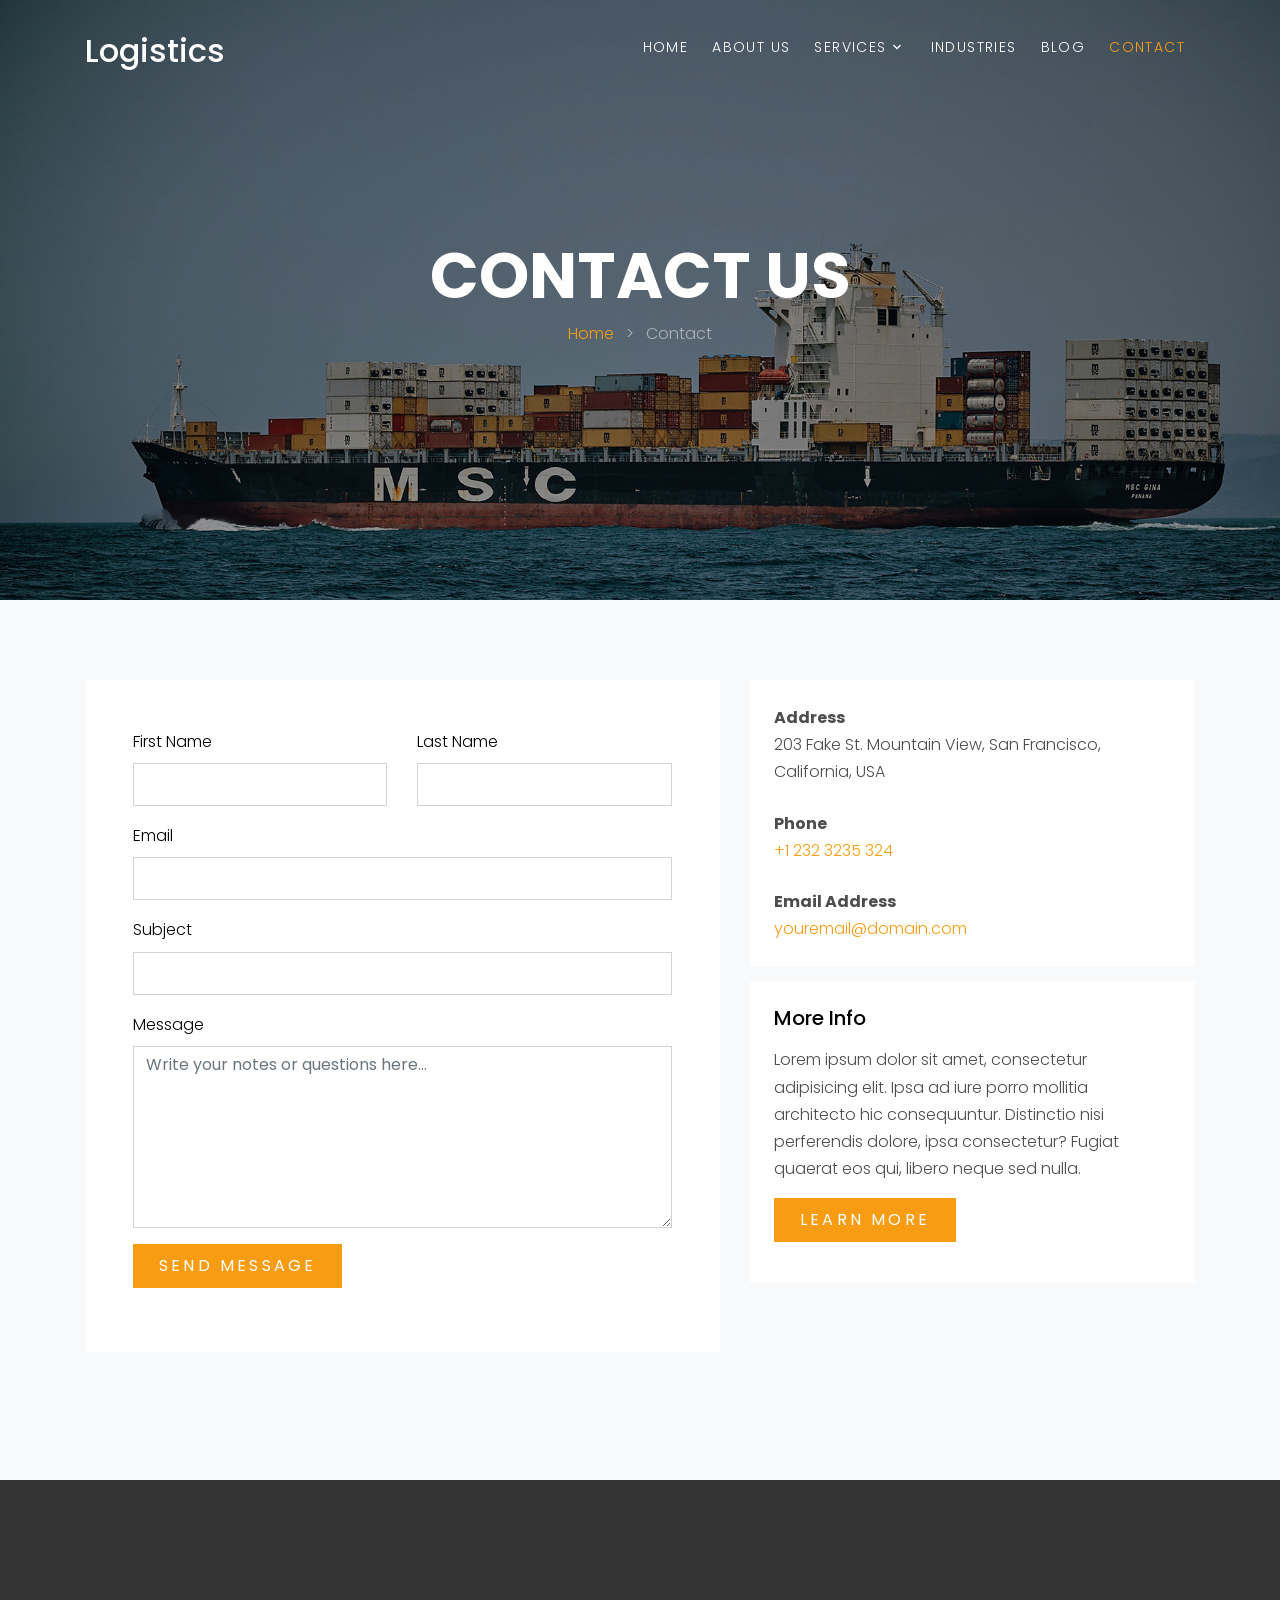
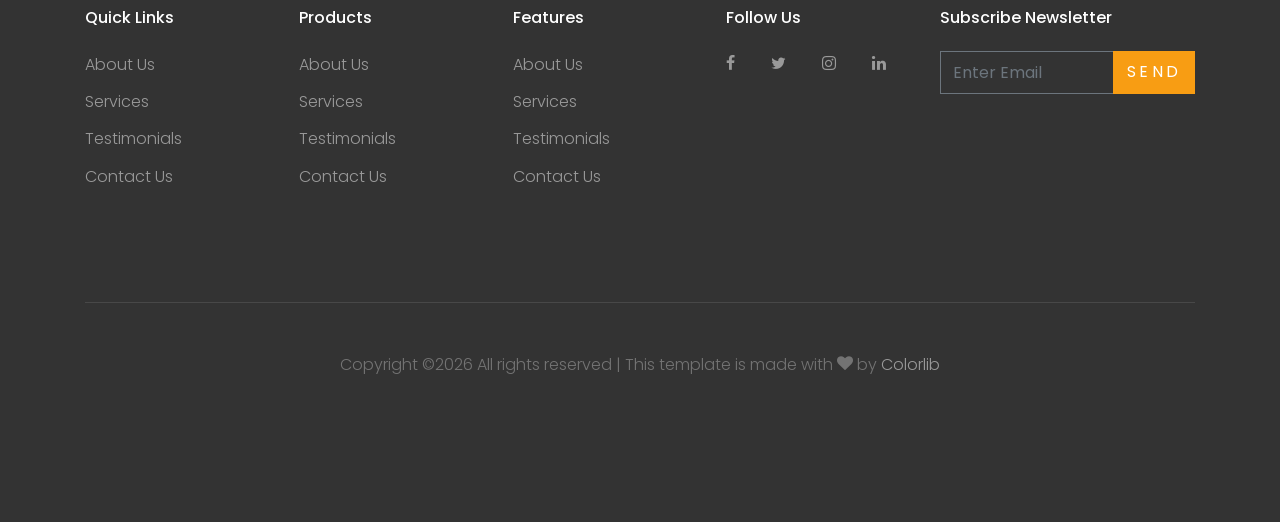
==== contact.html @ 4179e595 "base version" ====
<!DOCTYPE html>
<html lang="en">
  <head>
    <title>Logistics &mdash; Colorlib Website Template</title>
    <meta charset="utf-8">
    <meta name="viewport" content="width=device-width, initial-scale=1, shrink-to-fit=no">

    <link rel="stylesheet" href="https://fonts.googleapis.com/css?family=Poppins:200,300,400,700,900|Display+Playfair:200,300,400,700"> 
    <link rel="stylesheet" href="fonts/icomoon/style.css">

    <link rel="stylesheet" href="css/bootstrap.min.css">
    <link rel="stylesheet" href="css/magnific-popup.css">
    <link rel="stylesheet" href="css/jquery-ui.css">
    <link rel="stylesheet" href="css/owl.carousel.min.css">
    <link rel="stylesheet" href="css/owl.theme.default.min.css">

    <link rel="stylesheet" href="css/bootstrap-datepicker.css">

    <link rel="stylesheet" href="fonts/flaticon/font/flaticon.css">



    <link rel="stylesheet" href="css/aos.css">

    <link rel="stylesheet" href="css/style.css">
    
  </head>
  <body>
  
  <div class="site-wrap">

    <div class="site-mobile-menu">
      <div class="site-mobile-menu-header">
        <div class="site-mobile-menu-close mt-3">
          <span class="icon-close2 js-menu-toggle"></span>
        </div>
      </div>
      <div class="site-mobile-menu-body"></div>
    </div>
    
    <header class="site-navbar py-3" role="banner">

      <div class="container">
        <div class="row align-items-center">
          
          <div class="col-11 col-xl-2">
            <h1 class="mb-0"><a href="index.html" class="text-white h2 mb-0">Logistics</a></h1>
          </div>
          <div class="col-12 col-md-10 d-none d-xl-block">
            <nav class="site-navigation position-relative text-right" role="navigation">

              <ul class="site-menu js-clone-nav mx-auto d-none d-lg-block">
                <li><a href="index.html">Home</a></li>
                <li><a href="about.html">About Us</a></li>
                <li class="has-children">
                  <a href="services.html">Services</a>
                  <ul class="dropdown">
                    <li><a href="#">Air Freight</a></li>
                    <li><a href="#">Ocean Freight</a></li>
                    <li><a href="#">Ground Shipping</a></li>
                    <li><a href="#">Warehousing</a></li>
                    <li><a href="#">Storage</a></li>
                  </ul>
                </li>
                <li><a href="industries.html">Industries</a></li>
                <li><a href="blog.html">Blog</a></li>
                <li class="active"><a href="contact.html">Contact</a></li>
              </ul>
            </nav>
          </div>


          <div class="d-inline-block d-xl-none ml-md-0 mr-auto py-3" style="position: relative; top: 3px;"><a href="#" class="site-menu-toggle js-menu-toggle text-white"><span class="icon-menu h3"></span></a></div>

          </div>

        </div>
      </div>
      
    </header>

  

    <div class="site-blocks-cover inner-page-cover overlay" style="background-image: url(images/hero_bg_1.jpg);" data-aos="fade" data-stellar-background-ratio="0.5">
      <div class="container">
        <div class="row align-items-center justify-content-center text-center">

          <div class="col-md-8" data-aos="fade-up" data-aos-delay="400">
            <h1 class="text-white font-weight-light text-uppercase font-weight-bold">Contact Us</h1>
            <p class="breadcrumb-custom"><a href="index.html">Home</a> <span class="mx-2">&gt;</span> <span>Contact</span></p>
          </div>
        </div>
      </div>
    </div>  

    
    <div class="site-section bg-light">
      <div class="container">
        <div class="row">
          <div class="col-md-7 mb-5">

            

            <form action="#" class="p-5 bg-white">
             

              <div class="row form-group">
                <div class="col-md-6 mb-3 mb-md-0">
                  <label class="text-black" for="fname">First Name</label>
                  <input type="text" id="fname" class="form-control">
                </div>
                <div class="col-md-6">
                  <label class="text-black" for="lname">Last Name</label>
                  <input type="text" id="lname" class="form-control">
                </div>
              </div>

              <div class="row form-group">
                
                <div class="col-md-12">
                  <label class="text-black" for="email">Email</label> 
                  <input type="email" id="email" class="form-control">
                </div>
              </div>

              <div class="row form-group">
                
                <div class="col-md-12">
                  <label class="text-black" for="subject">Subject</label> 
                  <input type="subject" id="subject" class="form-control">
                </div>
              </div>

              <div class="row form-group">
                <div class="col-md-12">
                  <label class="text-black" for="message">Message</label> 
                  <textarea name="message" id="message" cols="30" rows="7" class="form-control" placeholder="Write your notes or questions here..."></textarea>
                </div>
              </div>

              <div class="row form-group">
                <div class="col-md-12">
                  <input type="submit" value="Send Message" class="btn btn-primary py-2 px-4 text-white">
                </div>
              </div>

  
            </form>
          </div>
          <div class="col-md-5">
            
            <div class="p-4 mb-3 bg-white">
              <p class="mb-0 font-weight-bold">Address</p>
              <p class="mb-4">203 Fake St. Mountain View, San Francisco, California, USA</p>

              <p class="mb-0 font-weight-bold">Phone</p>
              <p class="mb-4"><a href="#">+1 232 3235 324</a></p>

              <p class="mb-0 font-weight-bold">Email Address</p>
              <p class="mb-0"><a href="#">youremail@domain.com</a></p>

            </div>
            
            <div class="p-4 mb-3 bg-white">
              <h3 class="h5 text-black mb-3">More Info</h3>
              <p>Lorem ipsum dolor sit amet, consectetur adipisicing elit. Ipsa ad iure porro mollitia architecto hic consequuntur. Distinctio nisi perferendis dolore, ipsa consectetur? Fugiat quaerat eos qui, libero neque sed nulla.</p>
              <p><a href="#" class="btn btn-primary px-4 py-2 text-white">Learn More</a></p>
            </div>

          </div>
        </div>
      </div>
    </div>
    
    <footer class="site-footer">
      <div class="container">
        <div class="row">
          <div class="col-md-9">
            <div class="row">
              <div class="col-md-3">
                <h2 class="footer-heading mb-4">Quick Links</h2>
                <ul class="list-unstyled">
                  <li><a href="#">About Us</a></li>
                  <li><a href="#">Services</a></li>
                  <li><a href="#">Testimonials</a></li>
                  <li><a href="#">Contact Us</a></li>
                </ul>
              </div>
              <div class="col-md-3">
                <h2 class="footer-heading mb-4">Products</h2>
                <ul class="list-unstyled">
                  <li><a href="#">About Us</a></li>
                  <li><a href="#">Services</a></li>
                  <li><a href="#">Testimonials</a></li>
                  <li><a href="#">Contact Us</a></li>
                </ul>
              </div>
              <div class="col-md-3">
                <h2 class="footer-heading mb-4">Features</h2>
                <ul class="list-unstyled">
                  <li><a href="#">About Us</a></li>
                  <li><a href="#">Services</a></li>
                  <li><a href="#">Testimonials</a></li>
                  <li><a href="#">Contact Us</a></li>
                </ul>
              </div>
              <div class="col-md-3">
                <h2 class="footer-heading mb-4">Follow Us</h2>
                <a href="#" class="pl-0 pr-3"><span class="icon-facebook"></span></a>
                <a href="#" class="pl-3 pr-3"><span class="icon-twitter"></span></a>
                <a href="#" class="pl-3 pr-3"><span class="icon-instagram"></span></a>
                <a href="#" class="pl-3 pr-3"><span class="icon-linkedin"></span></a>
              </div>
            </div>
          </div>
          <div class="col-md-3">
            <h2 class="footer-heading mb-4">Subscribe Newsletter</h2>
            <form action="#" method="post">
              <div class="input-group mb-3">
                <input type="text" class="form-control border-secondary text-white bg-transparent" placeholder="Enter Email" aria-label="Enter Email" aria-describedby="button-addon2">
                <div class="input-group-append">
                  <button class="btn btn-primary text-white" type="button" id="button-addon2">Send</button>
                </div>
              </div>
            </form>
          </div>
        </div>
        <div class="row pt-5 mt-5 text-center">
          <div class="col-md-12">
            <div class="border-top pt-5">
            <p>
            <!-- Link back to Colorlib can't be removed. Template is licensed under CC BY 3.0. -->
            Copyright &copy;<script>document.write(new Date().getFullYear());</script> All rights reserved | This template is made with <i class="icon-heart" aria-hidden="true"></i> by <a href="https://colorlib.com" target="_blank" >Colorlib</a>
            <!-- Link back to Colorlib can't be removed. Template is licensed under CC BY 3.0. -->
            </p>
            </div>
          </div>
          
        </div>
      </div>
    </footer>
  </div>

  <script src="js/jquery-3.3.1.min.js"></script>
  <script src="js/jquery-migrate-3.0.1.min.js"></script>
  <script src="js/jquery-ui.js"></script>
  <script src="js/popper.min.js"></script>
  <script src="js/bootstrap.min.js"></script>
  <script src="js/owl.carousel.min.js"></script>
  <script src="js/jquery.stellar.min.js"></script>
  <script src="js/jquery.countdown.min.js"></script>
  <script src="js/jquery.magnific-popup.min.js"></script>
  <script src="js/bootstrap-datepicker.min.js"></script>
  <script src="js/aos.js"></script>

  <script src="js/main.js"></script>
    
  </body>
</html>
---- fonts/icomoon/style.css ----
@font-face {
  font-family: 'icomoon';
  src:  url('fonts/icomoon.eot?10si43');
  src:  url('fonts/icomoon.eot?10si43#iefix') format('embedded-opentype'),
    url('fonts/icomoon.ttf?10si43') format('truetype'),
    url('fonts/icomoon.woff?10si43') format('woff'),
    url('fonts/icomoon.svg?10si43#icomoon') format('svg');
  font-weight: normal;
  font-style: normal;
}

[class^="icon-"], [class*=" icon-"] {
  /* use !important to prevent issues with browser extensions that change fonts */
  font-family: 'icomoon' !important;
  speak: none;
  font-style: normal;
  font-weight: normal;
  font-variant: normal;
  text-transform: none;
  line-height: 1;

  /* Better Font Rendering =========== */
  -webkit-font-smoothing: antialiased;
  -moz-osx-font-smoothing: grayscale;
}

.icon-asterisk:before {
  content: "\f069";
}
.icon-plus:before {
  content: "\f067";
}
.icon-question:before {
  content: "\f128";
}
.icon-minus:before {
  content: "\f068";
}
.icon-glass:before {
  content: "\f000";
}
.icon-music:before {
  content: "\f001";
}
.icon-search:before {
  content: "\f002";
}
.icon-envelope-o:before {
  content: "\f003";
}
.icon-heart:before {
  content: "\f004";
}
.icon-star:before {
  content: "\f005";
}
.icon-star-o:before {
  content: "\f006";
}
.icon-user:before {
  content: "\f007";
}
.icon-film:before {
  content: "\f008";
}
.icon-th-large:before {
  content: "\f009";
}
.icon-th:before {
  content: "\f00a";
}
.icon-th-list:before {
  content: "\f00b";
}
.icon-check:before {
  content: "\f00c";
}
.icon-close:before {
  content: "\f00d";
}
.icon-remove:before {
  content: "\f00d";
}
.icon-times:before {
  content: "\f00d";
}
.icon-search-plus:before {
  content: "\f00e";
}
.icon-search-minus:before {
  content: "\f010";
}
.icon-power-off:before {
  content: "\f011";
}
.icon-signal:before {
  content: "\f012";
}
.icon-cog:before {
  content: "\f013";
}
.icon-gear:before {
  content: "\f013";
}
.icon-trash-o:before {
  content: "\f014";
}
.icon-home:before {
  content: "\f015";
}
.icon-file-o:before {
  content: "\f016";
}
.icon-clock-o:before {
  content: "\f017";
}
.icon-road:before {
  content: "\f018";
}
.icon-download:before {
  content: "\f019";
}
.icon-arrow-circle-o-down:before {
  content: "\f01a";
}
.icon-arrow-circle-o-up:before {
  content: "\f01b";
}
.icon-inbox:before {
  content: "\f01c";
}
.icon-play-circle-o:before {
  content: "\f01d";
}
.icon-repeat:before {
  content: "\f01e";
}
.icon-rotate-right:before {
  content: "\f01e";
}
.icon-refresh:before {
  content: "\f021";
}
.icon-list-alt:before {
  content: "\f022";
}
.icon-lock:before {
  content: "\f023";
}
.icon-flag:before {
  content: "\f024";
}
.icon-headphones:before {
  content: "\f025";
}
.icon-volume-off:before {
  content: "\f026";
}
.icon-volume-down:before {
  content: "\f027";
}
.icon-volume-up:before {
  content: "\f028";
}
.icon-qrcode:before {
  content: "\f029";
}
.icon-barcode:before {
  content: "\f02a";
}
.icon-tag:before {
  content: "\f02b";
}
.icon-tags:before {
  content: "\f02c";
}
.icon-book:before {
  content: "\f02d";
}
.icon-bookmark:before {
  content: "\f02e";
}
.icon-print:before {
  content: "\f02f";
}
.icon-camera:before {
  content: "\f030";
}
.icon-font:before {
  content: "\f031";
}
.icon-bold:before {
  content: "\f032";
}
.icon-italic:before {
  content: "\f033";
}
.icon-text-height:before {
  content: "\f034";
}
.icon-text-width:before {
  content: "\f035";
}
.icon-align-left:before {
  content: "\f036";
}
.icon-align-center:before {
  content: "\f037";
}
.icon-align-right:before {
  content: "\f038";
}
.icon-align-justify:before {
  content: "\f039";
}
.icon-list:before {
  content: "\f03a";
}
.icon-dedent:before {
  content: "\f03b";
}
.icon-outdent:before {
  content: "\f03b";
}
.icon-indent:before {
  content: "\f03c";
}
.icon-video-camera:before {
  content: "\f03d";
}
.icon-image:before {
  content: "\f03e";
}
.icon-photo:before {
  content: "\f03e";
}
.icon-picture-o:before {
  content: "\f03e";
}
.icon-pencil:before {
  content: "\f040";
}
.icon-map-marker:before {
  content: "\f041";
}
.icon-adjust:before {
  content: "\f042";
}
.icon-tint:before {
  content: "\f043";
}
.icon-edit:before {
  content: "\f044";
}
.icon-pencil-square-o:before {
  content: "\f044";
}
.icon-share-square-o:before {
  content: "\f045";
}
.icon-check-square-o:before {
  content: "\f046";
}
.icon-arrows:before {
  content: "\f047";
}
.icon-step-backward:before {
  content: "\f048";
}
.icon-fast-backward:before {
  content: "\f049";
}
.icon-backward:before {
  content: "\f04a";
}
.icon-play:before {
  content: "\f04b";
}
.icon-pause:before {
  content: "\f04c";
}
.icon-stop:before {
  content: "\f04d";
}
.icon-forward:before {
  content: "\f04e";
}
.icon-fast-forward:before {
  content: "\f050";
}
.icon-step-forward:before {
  content: "\f051";
}
.icon-eject:before {
  content: "\f052";
}
.icon-chevron-left:before {
  content: "\f053";
}
.icon-chevron-right:before {
  content: "\f054";
}
.icon-plus-circle:before {
  content: "\f055";
}
.icon-minus-circle:before {
  content: "\f056";
}
.icon-times-circle:before {
  content: "\f057";
}
.icon-check-circle:before {
  content: "\f058";
}
.icon-question-circle:before {
  content: "\f059";
}
.icon-info-circle:before {
  content: "\f05a";
}
.icon-crosshairs:before {
  content: "\f05b";
}
.icon-times-circle-o:before {
  content: "\f05c";
}
.icon-check-circle-o:before {
  content: "\f05d";
}
.icon-ban:before {
  content: "\f05e";
}
.icon-arrow-left:before {
  content: "\f060";
}
.icon-arrow-right:before {
  content: "\f061";
}
.icon-arrow-up:before {
  content: "\f062";
}
.icon-arrow-down:before {
  content: "\f063";
}
.icon-mail-forward:before {
  content: "\f064";
}
.icon-share:before {
  content: "\f064";
}
.icon-expand:before {
  content: "\f065";
}
.icon-compress:before {
  content: "\f066";
}
.icon-exclamation-circle:before {
  content: "\f06a";
}
.icon-gift:before {
  content: "\f06b";
}
.icon-leaf:before {
  content: "\f06c";
}
.icon-fire:before {
  content: "\f06d";
}
.icon-eye:before {
  content: "\f06e";
}
.icon-eye-slash:before {
  content: "\f070";
}
.icon-exclamation-triangle:before {
  content: "\f071";
}
.icon-warning:before {
  content: "\f071";
}
.icon-plane:before {
  content: "\f072";
}
.icon-calendar:before {
  content: "\f073";
}
.icon-random:before {
  content: "\f074";
}
.icon-comment:before {
  content: "\f075";
}
.icon-magnet:before {
  content: "\f076";
}
.icon-chevron-up:before {
  content: "\f077";
}
.icon-chevron-down:before {
  content: "\f078";
}
.icon-retweet:before {
  content: "\f079";
}
.icon-shopping-cart:before {
  content: "\f07a";
}
.icon-folder:before {
  content: "\f07b";
}
.icon-folder-open:before {
  content: "\f07c";
}
.icon-arrows-v:before {
  content: "\f07d";
}
.icon-arrows-h:before {
  content: "\f07e";
}
.icon-bar-chart:before {
  content: "\f080";
}
.icon-bar-chart-o:before {
  content: "\f080";
}
.icon-twitter-square:before {
  content: "\f081";
}
.icon-facebook-square:before {
  content: "\f082";
}
.icon-camera-retro:before {
  content: "\f083";
}
.icon-key:before {
  content: "\f084";
}
.icon-cogs:before {
  content: "\f085";
}
.icon-gears:before {
  content: "\f085";
}
.icon-comments:before {
  content: "\f086";
}
.icon-thumbs-o-up:before {
  content: "\f087";
}
.icon-thumbs-o-down:before {
  content: "\f088";
}
.icon-star-half:before {
  content: "\f089";
}
.icon-heart-o:before {
  content: "\f08a";
}
.icon-sign-out:before {
  content: "\f08b";
}
.icon-linkedin-square:before {
  content: "\f08c";
}
.icon-thumb-tack:before {
  content: "\f08d";
}
.icon-external-link:before {
  content: "\f08e";
}
.icon-sign-in:before {
  content: "\f090";
}
.icon-trophy:before {
  content: "\f091";
}
.icon-github-square:before {
  content: "\f092";
}
.icon-upload:before {
  content: "\f093";
}
.icon-lemon-o:before {
  content: "\f094";
}
.icon-phone:before {
  content: "\f095";
}
.icon-square-o:before {
  content: "\f096";
}
.icon-bookmark-o:before {
  content: "\f097";
}
.icon-phone-square:before {
  content: "\f098";
}
.icon-twitter:before {
  content: "\f099";
}
.icon-facebook:before {
  content: "\f09a";
}
.icon-facebook-f:before {
  content: "\f09a";
}
.icon-github:before {
  content: "\f09b";
}
.icon-unlock:before {
  content: "\f09c";
}
.icon-credit-card:before {
  content: "\f09d";
}
.icon-feed:before {
  content: "\f09e";
}
.icon-rss:before {
  content: "\f09e";
}
.icon-hdd-o:before {
  content: "\f0a0";
}
.icon-bullhorn:before {
  content: "\f0a1";
}
.icon-bell-o:before {
  content: "\f0a2";
}
.icon-certificate:before {
  content: "\f0a3";
}
.icon-hand-o-right:before {
  content: "\f0a4";
}
.icon-hand-o-left:before {
  content: "\f0a5";
}
.icon-hand-o-up:before {
  content: "\f0a6";
}
.icon-hand-o-down:before {
  content: "\f0a7";
}
.icon-arrow-circle-left:before {
  content: "\f0a8";
}
.icon-arrow-circle-right:before {
  content: "\f0a9";
}
.icon-arrow-circle-up:before {
  content: "\f0aa";
}
.icon-arrow-circle-down:before {
  content: "\f0ab";
}
.icon-globe:before {
  content: "\f0ac";
}
.icon-wrench:before {
  content: "\f0ad";
}
.icon-tasks:before {
  content: "\f0ae";
}
.icon-filter:before {
  content: "\f0b0";
}
.icon-briefcase:before {
  content: "\f0b1";
}
.icon-arrows-alt:before {
  content: "\f0b2";
}
.icon-group:before {
  content: "\f0c0";
}
.icon-users:before {
  content: "\f0c0";
}
.icon-chain:before {
  content: "\f0c1";
}
.icon-link:before {
  content: "\f0c1";
}
.icon-cloud:before {
  content: "\f0c2";
}
.icon-flask:before {
  content: "\f0c3";
}
.icon-cut:before {
  content: "\f0c4";
}
.icon-scissors:before {
  content: "\f0c4";
}
.icon-copy:before {
  content: "\f0c5";
}
.icon-files-o:before {
  content: "\f0c5";
}
.icon-paperclip:before {
  content: "\f0c6";
}
.icon-floppy-o:before {
  content: "\f0c7";
}
.icon-save:before {
  content: "\f0c7";
}
.icon-square:before {
  content: "\f0c8";
}
.icon-bars:before {
  content: "\f0c9";
}
.icon-navicon:before {
  content: "\f0c9";
}
.icon-reorder:before {
  content: "\f0c9";
}
.icon-list-ul:before {
  content: "\f0ca";
}
.icon-list-ol:before {
  content: "\f0cb";
}
.icon-strikethrough:before {
  content: "\f0cc";
}
.icon-underline:before {
  content: "\f0cd";
}
.icon-table:before {
  content: "\f0ce";
}
.icon-magic:before {
  content: "\f0d0";
}
.icon-truck:before {
  content: "\f0d1";
}
.icon-pinterest:before {
  content: "\f0d2";
}
.icon-pinterest-square:before {
  content: "\f0d3";
}
.icon-google-plus-square:before {
  content: "\f0d4";
}
.icon-google-plus:before {
  content: "\f0d5";
}
.icon-money:before {
  content: "\f0d6";
}
.icon-caret-down:before {
  content: "\f0d7";
}
.icon-caret-up:before {
  content: "\f0d8";
}
.icon-caret-left:before {
  content: "\f0d9";
}
.icon-caret-right:before {
  content: "\f0da";
}
.icon-columns:before {
  content: "\f0db";
}
.icon-sort:before {
  content: "\f0dc";
}
.icon-unsorted:before {
  content: "\f0dc";
}
.icon-sort-desc:before {
  content: "\f0dd";
}
.icon-sort-down:before {
  content: "\f0dd";
}
.icon-sort-asc:before {
  content: "\f0de";
}
.icon-sort-up:before {
  content: "\f0de";
}
.icon-envelope:before {
  content: "\f0e0";
}
.icon-linkedin:before {
  content: "\f0e1";
}
.icon-rotate-left:before {
  content: "\f0e2";
}
.icon-undo:before {
  content: "\f0e2";
}
.icon-gavel:before {
  content: "\f0e3";
}
.icon-legal:before {
  content: "\f0e3";
}
.icon-dashboard:before {
  content: "\f0e4";
}
.icon-tachometer:before {
  content: "\f0e4";
}
.icon-comment-o:before {
  content: "\f0e5";
}
.icon-comments-o:before {
  content: "\f0e6";
}
.icon-bolt:before {
  content: "\f0e7";
}
.icon-flash:before {
  content: "\f0e7";
}
.icon-sitemap:before {
  content: "\f0e8";
}
.icon-umbrella:before {
  content: "\f0e9";
}
.icon-clipboard:before {
  content: "\f0ea";
}
.icon-paste:before {
  content: "\f0ea";
}
.icon-lightbulb-o:before {
  content: "\f0eb";
}
.icon-exchange:before {
  content: "\f0ec";
}
.icon-cloud-download:before {
  content: "\f0ed";
}
.icon-cloud-upload:before {
  content: "\f0ee";
}
.icon-user-md:before {
  content: "\f0f0";
}
.icon-stethoscope:before {
  content: "\f0f1";
}
.icon-suitcase:before {
  content: "\f0f2";
}
.icon-bell:before {
  content: "\f0f3";
}
.icon-coffee:before {
  content: "\f0f4";
}
.icon-cutlery:before {
  content: "\f0f5";
}
.icon-file-text-o:before {
  content: "\f0f6";
}
.icon-building-o:before {
  content: "\f0f7";
}
.icon-hospital-o:before {
  content: "\f0f8";
}
.icon-ambulance:before {
  content: "\f0f9";
}
.icon-medkit:before {
  content: "\f0fa";
}
.icon-fighter-jet:before {
  content: "\f0fb";
}
.icon-beer:before {
  content: "\f0fc";
}
.icon-h-square:before {
  content: "\f0fd";
}
.icon-plus-square:before {
  content: "\f0fe";
}
.icon-angle-double-left:before {
  content: "\f100";
}
.icon-angle-double-right:before {
  content: "\f101";
}
.icon-angle-double-up:before {
  content: "\f102";
}
.icon-angle-double-down:before {
  content: "\f103";
}
.icon-angle-left:before {
  content: "\f104";
}
.icon-angle-right:before {
  content: "\f105";
}
.icon-angle-up:before {
  content: "\f106";
}
.icon-angle-down:before {
  content: "\f107";
}
.icon-desktop:before {
  content: "\f108";
}
.icon-laptop:before {
  content: "\f109";
}
.icon-tablet:before {
  content: "\f10a";
}
.icon-mobile:before {
  content: "\f10b";
}
.icon-mobile-phone:before {
  content: "\f10b";
}
.icon-circle-o:before {
  content: "\f10c";
}
.icon-quote-left:before {
  content: "\f10d";
}
.icon-quote-right:before {
  content: "\f10e";
}
.icon-spinner:before {
  content: "\f110";
}
.icon-circle:before {
  content: "\f111";
}
.icon-mail-reply:before {
  content: "\f112";
}
.icon-reply:before {
  content: "\f112";
}
.icon-github-alt:before {
  content: "\f113";
}
.icon-folder-o:before {
  content: "\f114";
}
.icon-folder-open-o:before {
  content: "\f115";
}
.icon-smile-o:before {
  content: "\f118";
}
.icon-frown-o:before {
  content: "\f119";
}
.icon-meh-o:before {
  content: "\f11a";
}
.icon-gamepad:before {
  content: "\f11b";
}
.icon-keyboard-o:before {
  content: "\f11c";
}
.icon-flag-o:before {
  content: "\f11d";
}
.icon-flag-checkered:before {
  content: "\f11e";
}
.icon-terminal:before {
  content: "\f120";
}
.icon-code:before {
  content: "\f121";
}
.icon-mail-reply-all:before {
  content: "\f122";
}
.icon-reply-all:before {
  content: "\f122";
}
.icon-star-half-empty:before {
  content: "\f123";
}
.icon-star-half-full:before {
  content: "\f123";
}
.icon-star-half-o:before {
  content: "\f123";
}
.icon-location-arrow:before {
  content: "\f124";
}
.icon-crop:before {
  content: "\f125";
}
.icon-code-fork:before {
  content: "\f126";
}
.icon-chain-broken:before {
  content: "\f127";
}
.icon-unlink:before {
  content: "\f127";
}
.icon-info:before {
  content: "\f129";
}
.icon-exclamation:before {
  content: "\f12a";
}
.icon-superscript:before {
  content: "\f12b";
}
.icon-subscript:before {
  content: "\f12c";
}
.icon-eraser:before {
  content: "\f12d";
}
.icon-puzzle-piece:before {
  content: "\f12e";
}
.icon-microphone:before {
  content: "\f130";
}
.icon-microphone-slash:before {
  content: "\f131";
}
.icon-shield:before {
  content: "\f132";
}
.icon-calendar-o:before {
  content: "\f133";
}
.icon-fire-extinguisher:before {
  content: "\f134";
}
.icon-rocket:before {
  content: "\f135";
}
.icon-maxcdn:before {
  content: "\f136";
}
.icon-chevron-circle-left:before {
  content: "\f137";
}
.icon-chevron-circle-right:before {
  content: "\f138";
}
.icon-chevron-circle-up:before {
  content: "\f139";
}
.icon-chevron-circle-down:before {
  content: "\f13a";
}
.icon-html5:before {
  content: "\f13b";
}
.icon-css3:before {
  content: "\f13c";
}
.icon-anchor:before {
  content: "\f13d";
}
.icon-unlock-alt:before {
  content: "\f13e";
}
.icon-bullseye:before {
  content: "\f140";
}
.icon-ellipsis-h:before {
  content: "\f141";
}
.icon-ellipsis-v:before {
  content: "\f142";
}
.icon-rss-square:before {
  content: "\f143";
}
.icon-play-circle:before {
  content: "\f144";
}
.icon-ticket:before {
  content: "\f145";
}
.icon-minus-square:before {
  content: "\f146";
}
.icon-minus-square-o:before {
  content: "\f147";
}
.icon-level-up:before {
  content: "\f148";
}
.icon-level-down:before {
  content: "\f149";
}
.icon-check-square:before {
  content: "\f14a";
}
.icon-pencil-square:before {
  content: "\f14b";
}
.icon-external-link-square:before {
  content: "\f14c";
}
.icon-share-square:before {
  content: "\f14d";
}
.icon-compass:before {
  content: "\f14e";
}
.icon-caret-square-o-down:before {
  content: "\f150";
}
.icon-toggle-down:before {
  content: "\f150";
}
.icon-caret-square-o-up:before {
  content: "\f151";
}
.icon-toggle-up:before {
  content: "\f151";
}
.icon-caret-square-o-right:before {
  content: "\f152";
}
.icon-toggle-right:before {
  content: "\f152";
}
.icon-eur:before {
  content: "\f153";
}
.icon-euro:before {
  content: "\f153";
}
.icon-gbp:before {
  content: "\f154";
}
.icon-dollar:before {
  content: "\f155";
}
.icon-usd:before {
  content: "\f155";
}
.icon-inr:before {
  content: "\f156";
}
.icon-rupee:before {
  content: "\f156";
}
.icon-cny:before {
  content: "\f157";
}
.icon-jpy:before {
  content: "\f157";
}
.icon-rmb:before {
  content: "\f157";
}
.icon-yen:before {
  content: "\f157";
}
.icon-rouble:before {
  content: "\f158";
}
.icon-rub:before {
  content: "\f158";
}
.icon-ruble:before {
  content: "\f158";
}
.icon-krw:before {
  content: "\f159";
}
.icon-won:before {
  content: "\f159";
}
.icon-bitcoin:before {
  content: "\f15a";
}
.icon-btc:before {
  content: "\f15a";
}
.icon-file:before {
  content: "\f15b";
}
.icon-file-text:before {
  content: "\f15c";
}
.icon-sort-alpha-asc:before {
  content: "\f15d";
}
.icon-sort-alpha-desc:before {
  content: "\f15e";
}
.icon-sort-amount-asc:before {
  content: "\f160";
}
.icon-sort-amount-desc:before {
  content: "\f161";
}
.icon-sort-numeric-asc:before {
  content: "\f162";
}
.icon-sort-numeric-desc:before {
  content: "\f163";
}
.icon-thumbs-up:before {
  content: "\f164";
}
.icon-thumbs-down:before {
  content: "\f165";
}
.icon-youtube-square:before {
  content: "\f166";
}
.icon-youtube:before {
  content: "\f167";
}
.icon-xing:before {
  content: "\f168";
}
.icon-xing-square:before {
  content: "\f169";
}
.icon-youtube-play:before {
  content: "\f16a";
}
.icon-dropbox:before {
  content: "\f16b";
}
.icon-stack-overflow:before {
  content: "\f16c";
}
.icon-instagram:before {
  content: "\f16d";
}
.icon-flickr:before {
  content: "\f16e";
}
.icon-adn:before {
  content: "\f170";
}
.icon-bitbucket:before {
  content: "\f171";
}
.icon-bitbucket-square:before {
  content: "\f172";
}
.icon-tumblr:before {
  content: "\f173";
}
.icon-tumblr-square:before {
  content: "\f174";
}
.icon-long-arrow-down:before {
  content: "\f175";
}
.icon-long-arrow-up:before {
  content: "\f176";
}
.icon-long-arrow-left:before {
  content: "\f177";
}
.icon-long-arrow-right:before {
  content: "\f178";
}
.icon-apple:before {
  content: "\f179";
}
.icon-windows:before {
  content: "\f17a";
}
.icon-android:before {
  content: "\f17b";
}
.icon-linux:before {
  content: "\f17c";
}
.icon-dribbble:before {
  content: "\f17d";
}
.icon-skype:before {
  content: "\f17e";
}
.icon-foursquare:before {
  content: "\f180";
}
.icon-trello:before {
  content: "\f181";
}
.icon-female:before {
  content: "\f182";
}
.icon-male:before {
  content: "\f183";
}
.icon-gittip:before {
  content: "\f184";
}
.icon-gratipay:before {
  content: "\f184";
}
.icon-sun-o:before {
  content: "\f185";
}
.icon-moon-o:before {
  content: "\f186";
}
.icon-archive:before {
  content: "\f187";
}
.icon-bug:before {
  content: "\f188";
}
.icon-vk:before {
  content: "\f189";
}
.icon-weibo:before {
  content: "\f18a";
}
.icon-renren:before {
  content: "\f18b";
}
.icon-pagelines:before {
  content: "\f18c";
}
.icon-stack-exchange:before {
  content: "\f18d";
}
.icon-arrow-circle-o-right:before {
  content: "\f18e";
}
.icon-arrow-circle-o-left:before {
  content: "\f190";
}
.icon-caret-square-o-left:before {
  content: "\f191";
}
.icon-toggle-left:before {
  content: "\f191";
}
.icon-dot-circle-o:before {
  content: "\f192";
}
.icon-wheelchair:before {
  content: "\f193";
}
.icon-vimeo-square:before {
  content: "\f194";
}
.icon-try:before {
  content: "\f195";
}
.icon-turkish-lira:before {
  content: "\f195";
}
.icon-plus-square-o:before {
  content: "\f196";
}
.icon-space-shuttle:before {
  content: "\f197";
}
.icon-slack:before {
  content: "\f198";
}
.icon-envelope-square:before {
  content: "\f199";
}
.icon-wordpress:before {
  content: "\f19a";
}
.icon-openid:before {
  content: "\f19b";
}
.icon-bank:before {
  content: "\f19c";
}
.icon-institution:before {
  content: "\f19c";
}
.icon-university:before {
  content: "\f19c";
}
.icon-graduation-cap:before {
  content: "\f19d";
}
.icon-mortar-board:before {
  content: "\f19d";
}
.icon-yahoo:before {
  content: "\f19e";
}
.icon-google:before {
  content: "\f1a0";
}
.icon-reddit:before {
  content: "\f1a1";
}
.icon-reddit-square:before {
  content: "\f1a2";
}
.icon-stumbleupon-circle:before {
  content: "\f1a3";
}
.icon-stumbleupon:before {
  content: "\f1a4";
}
.icon-delicious:before {
  content: "\f1a5";
}
.icon-digg:before {
  content: "\f1a6";
}
.icon-pied-piper-pp:before {
  content: "\f1a7";
}
.icon-pied-piper-alt:before {
  content: "\f1a8";
}
.icon-drupal:before {
  content: "\f1a9";
}
.icon-joomla:before {
  content: "\f1aa";
}
.icon-language:before {
  content: "\f1ab";
}
.icon-fax:before {
  content: "\f1ac";
}
.icon-building:before {
  content: "\f1ad";
}
.icon-child:before {
  content: "\f1ae";
}
.icon-paw:before {
  content: "\f1b0";
}
.icon-spoon:before {
  content: "\f1b1";
}
.icon-cube:before {
  content: "\f1b2";
}
.icon-cubes:before {
  content: "\f1b3";
}
.icon-behance:before {
  content: "\f1b4";
}
.icon-behance-square:before {
  content: "\f1b5";
}
.icon-steam:before {
  content: "\f1b6";
}
.icon-steam-square:before {
  content: "\f1b7";
}
.icon-recycle:before {
  content: "\f1b8";
}
.icon-automobile:before {
  content: "\f1b9";
}
.icon-car:before {
  content: "\f1b9";
}
.icon-cab:before {
  content: "\f1ba";
}
.icon-taxi:before {
  content: "\f1ba";
}
.icon-tree:before {
  content: "\f1bb";
}
.icon-spotify:before {
  content: "\f1bc";
}
.icon-deviantart:before {
  content: "\f1bd";
}
.icon-soundcloud:before {
  content: "\f1be";
}
.icon-database:before {
  content: "\f1c0";
}
.icon-file-pdf-o:before {
  content: "\f1c1";
}
.icon-file-word-o:before {
  content: "\f1c2";
}
.icon-file-excel-o:before {
  content: "\f1c3";
}
.icon-file-powerpoint-o:before {
  content: "\f1c4";
}
.icon-file-image-o:before {
  content: "\f1c5";
}
.icon-file-photo-o:before {
  content: "\f1c5";
}
.icon-file-picture-o:before {
  content: "\f1c5";
}
.icon-file-archive-o:before {
  content: "\f1c6";
}
.icon-file-zip-o:before {
  content: "\f1c6";
}
.icon-file-audio-o:before {
  content: "\f1c7";
}
.icon-file-sound-o:before {
  content: "\f1c7";
}
.icon-file-movie-o:before {
  content: "\f1c8";
}
.icon-file-video-o:before {
  content: "\f1c8";
}
.icon-file-code-o:before {
  content: "\f1c9";
}
.icon-vine:before {
  content: "\f1ca";
}
.icon-codepen:before {
  content: "\f1cb";
}
.icon-jsfiddle:before {
  content: "\f1cc";
}
.icon-life-bouy:before {
  content: "\f1cd";
}
.icon-life-buoy:before {
  content: "\f1cd";
}
.icon-life-ring:before {
  content: "\f1cd";
}
.icon-life-saver:before {
  content: "\f1cd";
}
.icon-support:before {
  content: "\f1cd";
}
.icon-circle-o-notch:before {
  content: "\f1ce";
}
.icon-ra:before {
  content: "\f1d0";
}
.icon-rebel:before {
  content: "\f1d0";
}
.icon-resistance:before {
  content: "\f1d0";
}
.icon-empire:before {
  content: "\f1d1";
}
.icon-ge:before {
  content: "\f1d1";
}
.icon-git-square:before {
  content: "\f1d2";
}
.icon-git:before {
  content: "\f1d3";
}
.icon-hacker-news:before {
  content: "\f1d4";
}
.icon-y-combinator-square:before {
  content: "\f1d4";
}
.icon-yc-square:before {
  content: "\f1d4";
}
.icon-tencent-weibo:before {
  content: "\f1d5";
}
.icon-qq:before {
  content: "\f1d6";
}
.icon-wechat:before {
  content: "\f1d7";
}
.icon-weixin:before {
  content: "\f1d7";
}
.icon-paper-plane:before {
  content: "\f1d8";
}
.icon-send:before {
  content: "\f1d8";
}
.icon-paper-plane-o:before {
  content: "\f1d9";
}
.icon-send-o:before {
  content: "\f1d9";
}
.icon-history:before {
  content: "\f1da";
}
.icon-circle-thin:before {
  content: "\f1db";
}
.icon-header:before {
  content: "\f1dc";
}
.icon-paragraph:before {
  content: "\f1dd";
}
.icon-sliders:before {
  content: "\f1de";
}
.icon-share-alt:before {
  content: "\f1e0";
}
.icon-share-alt-square:before {
  content: "\f1e1";
}
.icon-bomb:before {
  content: "\f1e2";
}
.icon-futbol-o:before {
  content: "\f1e3";
}
.icon-soccer-ball-o:before {
  content: "\f1e3";
}
.icon-tty:before {
  content: "\f1e4";
}
.icon-binoculars:before {
  content: "\f1e5";
}
.icon-plug:before {
  content: "\f1e6";
}
.icon-slideshare:before {
  content: "\f1e7";
}
.icon-twitch:before {
  content: "\f1e8";
}
.icon-yelp:before {
  content: "\f1e9";
}
.icon-newspaper-o:before {
  content: "\f1ea";
}
.icon-wifi:before {
  content: "\f1eb";
}
.icon-calculator:before {
  content: "\f1ec";
}
.icon-paypal:before {
  content: "\f1ed";
}
.icon-google-wallet:before {
  content: "\f1ee";
}
.icon-cc-visa:before {
  content: "\f1f0";
}
.icon-cc-mastercard:before {
  content: "\f1f1";
}
.icon-cc-discover:before {
  content: "\f1f2";
}
.icon-cc-amex:before {
  content: "\f1f3";
}
.icon-cc-paypal:before {
  content: "\f1f4";
}
.icon-cc-stripe:before {
  content: "\f1f5";
}
.icon-bell-slash:before {
  content: "\f1f6";
}
.icon-bell-slash-o:before {
  content: "\f1f7";
}
.icon-trash:before {
  content: "\f1f8";
}
.icon-copyright:before {
  content: "\f1f9";
}
.icon-at:before {
  content: "\f1fa";
}
.icon-eyedropper:before {
  content: "\f1fb";
}
.icon-paint-brush:before {
  content: "\f1fc";
}
.icon-birthday-cake:before {
  content: "\f1fd";
}
.icon-area-chart:before {
  content: "\f1fe";
}
.icon-pie-chart:before {
  content: "\f200";
}
.icon-line-chart:before {
  content: "\f201";
}
.icon-lastfm:before {
  content: "\f202";
}
.icon-lastfm-square:before {
  content: "\f203";
}
.icon-toggle-off:before {
  content: "\f204";
}
.icon-toggle-on:before {
  content: "\f205";
}
.icon-bicycle:before {
  content: "\f206";
}
.icon-bus:before {
  content: "\f207";
}
.icon-ioxhost:before {
  content: "\f208";
}
.icon-angellist:before {
  content: "\f209";
}
.icon-cc:before {
  content: "\f20a";
}
.icon-ils:before {
  content: "\f20b";
}
.icon-shekel:before {
  content: "\f20b";
}
.icon-sheqel:before {
  content: "\f20b";
}
.icon-meanpath:before {
  content: "\f20c";
}
.icon-buysellads:before {
  content: "\f20d";
}
.icon-connectdevelop:before {
  content: "\f20e";
}
.icon-dashcube:before {
  content: "\f210";
}
.icon-forumbee:before {
  content: "\f211";
}
.icon-leanpub:before {
  content: "\f212";
}
.icon-sellsy:before {
  content: "\f213";
}
.icon-shirtsinbulk:before {
  content: "\f214";
}
.icon-simplybuilt:before {
  content: "\f215";
}
.icon-skyatlas:before {
  content: "\f216";
}
.icon-cart-plus:before {
  content: "\f217";
}
.icon-cart-arrow-down:before {
  content: "\f218";
}
.icon-diamond:before {
  content: "\f219";
}
.icon-ship:before {
  content: "\f21a";
}
.icon-user-secret:before {
  content: "\f21b";
}
.icon-motorcycle:before {
  content: "\f21c";
}
.icon-street-view:before {
  content: "\f21d";
}
.icon-heartbeat:before {
  content: "\f21e";
}
.icon-venus:before {
  content: "\f221";
}
.icon-mars:before {
  content: "\f222";
}
.icon-mercury:before {
  content: "\f223";
}
.icon-intersex:before {
  content: "\f224";
}
.icon-transgender:before {
  content: "\f224";
}
.icon-transgender-alt:before {
  content: "\f225";
}
.icon-venus-double:before {
  content: "\f226";
}
.icon-mars-double:before {
  content: "\f227";
}
.icon-venus-mars:before {
  content: "\f228";
}
.icon-mars-stroke:before {
  content: "\f229";
}
.icon-mars-stroke-v:before {
  content: "\f22a";
}
.icon-mars-stroke-h:before {
  content: "\f22b";
}
.icon-neuter:before {
  content: "\f22c";
}
.icon-genderless:before {
  content: "\f22d";
}
.icon-facebook-official:before {
  content: "\f230";
}
.icon-pinterest-p:before {
  content: "\f231";
}
.icon-whatsapp:before {
  content: "\f232";
}
.icon-server:before {
  content: "\f233";
}
.icon-user-plus:before {
  content: "\f234";
}
.icon-user-times:before {
  content: "\f235";
}
.icon-bed:before {
  content: "\f236";
}
.icon-hotel:before {
  content: "\f236";
}
.icon-viacoin:before {
  content: "\f237";
}
.icon-train:before {
  content: "\f238";
}
.icon-subway:before {
  content: "\f239";
}
.icon-medium:before {
  content: "\f23a";
}
.icon-y-combinator:before {
  content: "\f23b";
}
.icon-yc:before {
  content: "\f23b";
}
.icon-optin-monster:before {
  content: "\f23c";
}
.icon-opencart:before {
  content: "\f23d";
}
.icon-expeditedssl:before {
  content: "\f23e";
}
.icon-battery:before {
  content: "\f240";
}
.icon-battery-4:before {
  content: "\f240";
}
.icon-battery-full:before {
  content: "\f240";
}
.icon-battery-3:before {
  content: "\f241";
}
.icon-battery-three-quarters:before {
  content: "\f241";
}
.icon-battery-2:before {
  content: "\f242";
}
.icon-battery-half:before {
  content: "\f242";
}
.icon-battery-1:before {
  content: "\f243";
}
.icon-battery-quarter:before {
  content: "\f243";
}
.icon-battery-0:before {
  content: "\f244";
}
.icon-battery-empty:before {
  content: "\f244";
}
.icon-mouse-pointer:before {
  content: "\f245";
}
.icon-i-cursor:before {
  content: "\f246";
}
.icon-object-group:before {
  content: "\f247";
}
.icon-object-ungroup:before {
  content: "\f248";
}
.icon-sticky-note:before {
  content: "\f249";
}
.icon-sticky-note-o:before {
  content: "\f24a";
}
.icon-cc-jcb:before {
  content: "\f24b";
}
.icon-cc-diners-club:before {
  content: "\f24c";
}
.icon-clone:before {
  content: "\f24d";
}
.icon-balance-scale:before {
  content: "\f24e";
}
.icon-hourglass-o:before {
  content: "\f250";
}
.icon-hourglass-1:before {
  content: "\f251";
}
.icon-hourglass-start:before {
  content: "\f251";
}
.icon-hourglass-2:before {
  content: "\f252";
}
.icon-hourglass-half:before {
  content: "\f252";
}
.icon-hourglass-3:before {
  content: "\f253";
}
.icon-hourglass-end:before {
  content: "\f253";
}
.icon-hourglass:before {
  content: "\f254";
}
.icon-hand-grab-o:before {
  content: "\f255";
}
.icon-hand-rock-o:before {
  content: "\f255";
}
.icon-hand-paper-o:before {
  content: "\f256";
}
.icon-hand-stop-o:before {
  content: "\f256";
}
.icon-hand-scissors-o:before {
  content: "\f257";
}
.icon-hand-lizard-o:before {
  content: "\f258";
}
.icon-hand-spock-o:before {
  content: "\f259";
}
.icon-hand-pointer-o:before {
  content: "\f25a";
}
.icon-hand-peace-o:before {
  content: "\f25b";
}
.icon-trademark:before {
  content: "\f25c";
}
.icon-registered:before {
  content: "\f25d";
}
.icon-creative-commons:before {
  content: "\f25e";
}
.icon-gg:before {
  content: "\f260";
}
.icon-gg-circle:before {
  content: "\f261";
}
.icon-tripadvisor:before {
  content: "\f262";
}
.icon-odnoklassniki:before {
  content: "\f263";
}
.icon-odnoklassniki-square:before {
  content: "\f264";
}
.icon-get-pocket:before {
  content: "\f265";
}
.icon-wikipedia-w:before {
  content: "\f266";
}
.icon-safari:before {
  content: "\f267";
}
.icon-chrome:before {
  content: "\f268";
}
.icon-firefox:before {
  content: "\f269";
}
.icon-opera:before {
  content: "\f26a";
}
.icon-internet-explorer:before {
  content: "\f26b";
}
.icon-television:before {
  content: "\f26c";
}
.icon-tv:before {
  content: "\f26c";
}
.icon-contao:before {
  content: "\f26d";
}
.icon-500px:before {
  content: "\f26e";
}
.icon-amazon:before {
  content: "\f270";
}
.icon-calendar-plus-o:before {
  content: "\f271";
}
.icon-calendar-minus-o:before {
  content: "\f272";
}
.icon-calendar-times-o:before {
  content: "\f273";
}
.icon-calendar-check-o:before {
  content: "\f274";
}
.icon-industry:before {
  content: "\f275";
}
.icon-map-pin:before {
  content: "\f276";
}
.icon-map-signs:before {
  content: "\f277";
}
.icon-map-o:before {
  content: "\f278";
}
.icon-map:before {
  content: "\f279";
}
.icon-commenting:before {
  content: "\f27a";
}
.icon-commenting-o:before {
  content: "\f27b";
}
.icon-houzz:before {
  content: "\f27c";
}
.icon-vimeo:before {
  content: "\f27d";
}
.icon-black-tie:before {
  content: "\f27e";
}
.icon-fonticons:before {
  content: "\f280";
}
.icon-reddit-alien:before {
  content: "\f281";
}
.icon-edge:before {
  content: "\f282";
}
.icon-credit-card-alt:before {
  content: "\f283";
}
.icon-codiepie:before {
  content: "\f284";
}
.icon-modx:before {
  content: "\f285";
}
.icon-fort-awesome:before {
  content: "\f286";
}
.icon-usb:before {
  content: "\f287";
}
.icon-product-hunt:before {
  content: "\f288";
}
.icon-mixcloud:before {
  content: "\f289";
}
.icon-scribd:before {
  content: "\f28a";
}
.icon-pause-circle:before {
  content: "\f28b";
}
.icon-pause-circle-o:before {
  content: "\f28c";
}
.icon-stop-circle:before {
  content: "\f28d";
}
.icon-stop-circle-o:before {
  content: "\f28e";
}
.icon-shopping-bag:before {
  content: "\f290";
}
.icon-shopping-basket:before {
  content: "\f291";
}
.icon-hashtag:before {
  content: "\f292";
}
.icon-bluetooth:before {
  content: "\f293";
}
.icon-bluetooth-b:before {
  content: "\f294";
}
.icon-percent:before {
  content: "\f295";
}
.icon-gitlab:before {
  content: "\f296";
}
.icon-wpbeginner:before {
  content: "\f297";
}
.icon-wpforms:before {
  content: "\f298";
}
.icon-envira:before {
  content: "\f299";
}
.icon-universal-access:before {
  content: "\f29a";
}
.icon-wheelchair-alt:before {
  content: "\f29b";
}
.icon-question-circle-o:before {
  content: "\f29c";
}
.icon-blind:before {
  content: "\f29d";
}
.icon-audio-description:before {
  content: "\f29e";
}
.icon-volume-control-phone:before {
  content: "\f2a0";
}
.icon-braille:before {
  content: "\f2a1";
}
.icon-assistive-listening-systems:before {
  content: "\f2a2";
}
.icon-american-sign-language-interpreting:before {
  content: "\f2a3";
}
.icon-asl-interpreting:before {
  content: "\f2a3";
}
.icon-deaf:before {
  content: "\f2a4";
}
.icon-deafness:before {
  content: "\f2a4";
}
.icon-hard-of-hearing:before {
  content: "\f2a4";
}
.icon-glide:before {
  content: "\f2a5";
}
.icon-glide-g:before {
  content: "\f2a6";
}
.icon-sign-language:before {
  content: "\f2a7";
}
.icon-signing:before {
  content: "\f2a7";
}
.icon-low-vision:before {
  content: "\f2a8";
}
.icon-viadeo:before {
  content: "\f2a9";
}
.icon-viadeo-square:before {
  content: "\f2aa";
}
.icon-snapchat:before {
  content: "\f2ab";
}
.icon-snapchat-ghost:before {
  content: "\f2ac";
}
.icon-snapchat-square:before {
  content: "\f2ad";
}
.icon-pied-piper:before {
  content: "\f2ae";
}
.icon-first-order:before {
  content: "\f2b0";
}
.icon-yoast:before {
  content: "\f2b1";
}
.icon-themeisle:before {
  content: "\f2b2";
}
.icon-google-plus-circle:before {
  content: "\f2b3";
}
.icon-google-plus-official:before {
  content: "\f2b3";
}
.icon-fa:before {
  content: "\f2b4";
}
.icon-font-awesome:before {
  content: "\f2b4";
}
.icon-handshake-o:before {
  content: "\f2b5";
}
.icon-envelope-open:before {
  content: "\f2b6";
}
.icon-envelope-open-o:before {
  content: "\f2b7";
}
.icon-linode:before {
  content: "\f2b8";
}
.icon-address-book:before {
  content: "\f2b9";
}
.icon-address-book-o:before {
  content: "\f2ba";
}
.icon-address-card:before {
  content: "\f2bb";
}
.icon-vcard:before {
  content: "\f2bb";
}
.icon-address-card-o:before {
  content: "\f2bc";
}
.icon-vcard-o:before {
  content: "\f2bc";
}
.icon-user-circle:before {
  content: "\f2bd";
}
.icon-user-circle-o:before {
  content: "\f2be";
}
.icon-user-o:before {
  content: "\f2c0";
}
.icon-id-badge:before {
  content: "\f2c1";
}
.icon-drivers-license:before {
  content: "\f2c2";
}
.icon-id-card:before {
  content: "\f2c2";
}
.icon-drivers-license-o:before {
  content: "\f2c3";
}
.icon-id-card-o:before {
  content: "\f2c3";
}
.icon-quora:before {
  content: "\f2c4";
}
.icon-free-code-camp:before {
  content: "\f2c5";
}
.icon-telegram:before {
  content: "\f2c6";
}
.icon-thermometer:before {
  content: "\f2c7";
}
.icon-thermometer-4:before {
  content: "\f2c7";
}
.icon-thermometer-full:before {
  content: "\f2c7";
}
.icon-thermometer-3:before {
  content: "\f2c8";
}
.icon-thermometer-three-quarters:before {
  content: "\f2c8";
}
.icon-thermometer-2:before {
  content: "\f2c9";
}
.icon-thermometer-half:before {
  content: "\f2c9";
}
.icon-thermometer-1:before {
  content: "\f2ca";
}
.icon-thermometer-quarter:before {
  content: "\f2ca";
}
.icon-thermometer-0:before {
  content: "\f2cb";
}
.icon-thermometer-empty:before {
  content: "\f2cb";
}
.icon-shower:before {
  content: "\f2cc";
}
.icon-bath:before {
  content: "\f2cd";
}
.icon-bathtub:before {
  content: "\f2cd";
}
.icon-s15:before {
  content: "\f2cd";
}
.icon-podcast:before {
  content: "\f2ce";
}
.icon-window-maximize:before {
  content: "\f2d0";
}
.icon-window-minimize:before {
  content: "\f2d1";
}
.icon-window-restore:before {
  content: "\f2d2";
}
.icon-times-rectangle:before {
  content: "\f2d3";
}
.icon-window-close:before {
  content: "\f2d3";
}
.icon-times-rectangle-o:before {
  content: "\f2d4";
}
.icon-window-close-o:before {
  content: "\f2d4";
}
.icon-bandcamp:before {
  content: "\f2d5";
}
.icon-grav:before {
  content: "\f2d6";
}
.icon-etsy:before {
  content: "\f2d7";
}
.icon-imdb:before {
  content: "\f2d8";
}
.icon-ravelry:before {
  content: "\f2d9";
}
.icon-eercast:before {
  content: "\f2da";
}
.icon-microchip:before {
  content: "\f2db";
}
.icon-snowflake-o:before {
  content: "\f2dc";
}
.icon-superpowers:before {
  content: "\f2dd";
}
.icon-wpexplorer:before {
  content: "\f2de";
}
.icon-meetup:before {
  content: "\f2e0";
}
.icon-3d_rotation:before {
  content: "\e84d";
}
.icon-ac_unit:before {
  content: "\eb3b";
}
.icon-alarm:before {
  content: "\e855";
}
.icon-access_alarms:before {
  content: "\e191";
}
.icon-schedule:before {
  content: "\e8b5";
}
.icon-accessibility:before {
  content: "\e84e";
}
.icon-accessible:before {
  content: "\e914";
}
.icon-account_balance:before {
  content: "\e84f";
}
.icon-account_balance_wallet:before {
  content: "\e850";
}
.icon-account_box:before {
  content: "\e851";
}
.icon-account_circle:before {
  content: "\e853";
}
.icon-adb:before {
  content: "\e60e";
}
.icon-add:before {
  content: "\e145";
}
.icon-add_a_photo:before {
  content: "\e439";
}
.icon-alarm_add:before {
  content: "\e856";
}
.icon-add_alert:before {
  content: "\e003";
}
.icon-add_box:before {
  content: "\e146";
}
.icon-add_circle:before {
  content: "\e147";
}
.icon-control_point:before {
  content: "\e3ba";
}
.icon-add_location:before {
  content: "\e567";
}
.icon-add_shopping_cart:before {
  content: "\e854";
}
.icon-queue:before {
  content: "\e03c";
}
.icon-add_to_queue:before {
  content: "\e05c";
}
.icon-adjust2:before {
  content: "\e39e";
}
.icon-airline_seat_flat:before {
  content: "\e630";
}
.icon-airline_seat_flat_angled:before {
  content: "\e631";
}
.icon-airline_seat_individual_suite:before {
  content: "\e632";
}
.icon-airline_seat_legroom_extra:before {
  content: "\e633";
}
.icon-airline_seat_legroom_normal:before {
  content: "\e634";
}
.icon-airline_seat_legroom_reduced:before {
  content: "\e635";
}
.icon-airline_seat_recline_extra:before {
  content: "\e636";
}
.icon-airline_seat_recline_normal:before {
  content: "\e637";
}
.icon-flight:before {
  content: "\e539";
}
.icon-airplanemode_inactive:before {
  content: "\e194";
}
.icon-airplay:before {
  content: "\e055";
}
.icon-airport_shuttle:before {
  content: "\eb3c";
}
.icon-alarm_off:before {
  content: "\e857";
}
.icon-alarm_on:before {
  content: "\e858";
}
.icon-album:before {
  content: "\e019";
}
.icon-all_inclusive:before {
  content: "\eb3d";
}
.icon-all_out:before {
  content: "\e90b";
}
.icon-android2:before {
  content: "\e859";
}
.icon-announcement:before {
  content: "\e85a";
}
.icon-apps:before {
  content: "\e5c3";
}
.icon-archive2:before {
  content: "\e149";
}
.icon-arrow_back:before {
  content: "\e5c4";
}
.icon-arrow_downward:before {
  content: "\e5db";
}
.icon-arrow_drop_down:before {
  content: "\e5c5";
}
.icon-arrow_drop_down_circle:before {
  content: "\e5c6";
}
.icon-arrow_drop_up:before {
  content: "\e5c7";
}
.icon-arrow_forward:before {
  content: "\e5c8";
}
.icon-arrow_upward:before {
  content: "\e5d8";
}
.icon-art_track:before {
  content: "\e060";
}
.icon-aspect_ratio:before {
  content: "\e85b";
}
.icon-poll:before {
  content: "\e801";
}
.icon-assignment:before {
  content: "\e85d";
}
.icon-assignment_ind:before {
  content: "\e85e";
}
.icon-assignment_late:before {
  content: "\e85f";
}
.icon-assignment_return:before {
  content: "\e860";
}
.icon-assignment_returned:before {
  content: "\e861";
}
.icon-assignment_turned_in:before {
  content: "\e862";
}
.icon-assistant:before {
  content: "\e39f";
}
.icon-flag2:before {
  content: "\e153";
}
.icon-attach_file:before {
  content: "\e226";
}
.icon-attach_money:before {
  content: "\e227";
}
.icon-attachment:before {
  content: "\e2bc";
}
.icon-audiotrack:before {
  content: "\e3a1";
}
.icon-autorenew:before {
  content: "\e863";
}
.icon-av_timer:before {
  content: "\e01b";
}
.icon-backspace:before {
  content: "\e14a";
}
.icon-cloud_upload:before {
  content: "\e2c3";
}
.icon-battery_alert:before {
  content: "\e19c";
}
.icon-battery_charging_full:before {
  content: "\e1a3";
}
.icon-battery_std:before {
  content: "\e1a5";
}
.icon-battery_unknown:before {
  content: "\e1a6";
}
.icon-beach_access:before {
  content: "\eb3e";
}
.icon-beenhere:before {
  content: "\e52d";
}
.icon-block:before {
  content: "\e14b";
}
.icon-bluetooth2:before {
  content: "\e1a7";
}
.icon-bluetooth_searching:before {
  content: "\e1aa";
}
.icon-bluetooth_connected:before {
  content: "\e1a8";
}
.icon-bluetooth_disabled:before {
  content: "\e1a9";
}
.icon-blur_circular:before {
  content: "\e3a2";
}
.icon-blur_linear:before {
  content: "\e3a3";
}
.icon-blur_off:before {
  content: "\e3a4";
}
.icon-blur_on:before {
  content: "\e3a5";
}
.icon-class:before {
  content: "\e86e";
}
.icon-turned_in:before {
  content: "\e8e6";
}
.icon-turned_in_not:before {
  content: "\e8e7";
}
.icon-border_all:before {
  content: "\e228";
}
.icon-border_bottom:before {
  content: "\e229";
}
.icon-border_clear:before {
  content: "\e22a";
}
.icon-border_color:before {
  content: "\e22b";
}
.icon-border_horizontal:before {
  content: "\e22c";
}
.icon-border_inner:before {
  content: "\e22d";
}
.icon-border_left:before {
  content: "\e22e";
}
.icon-border_outer:before {
  content: "\e22f";
}
.icon-border_right:before {
  content: "\e230";
}
.icon-border_style:before {
  content: "\e231";
}
.icon-border_top:before {
  content: "\e232";
}
.icon-border_vertical:before {
  content: "\e233";
}
.icon-branding_watermark:before {
  content: "\e06b";
}
.icon-brightness_1:before {
  content: "\e3a6";
}
.icon-brightness_2:before {
  content: "\e3a7";
}
.icon-brightness_3:before {
  content: "\e3a8";
}
.icon-brightness_4:before {
  content: "\e3a9";
}
.icon-brightness_low:before {
  content: "\e1ad";
}
.icon-brightness_medium:before {
  content: "\e1ae";
}
.icon-brightness_high:before {
  content: "\e1ac";
}
.icon-brightness_auto:before {
  content: "\e1ab";
}
.icon-broken_image:before {
  content: "\e3ad";
}
.icon-brush:before {
  content: "\e3ae";
}
.icon-bubble_chart:before {
  content: "\e6dd";
}
.icon-bug_report:before {
  content: "\e868";
}
.icon-build:before {
  content: "\e869";
}
.icon-burst_mode:before {
  content: "\e43c";
}
.icon-domain:before {
  content: "\e7ee";
}
.icon-business_center:before {
  content: "\eb3f";
}
.icon-cached:before {
  content: "\e86a";
}
.icon-cake:before {
  content: "\e7e9";
}
.icon-phone2:before {
  content: "\e0cd";
}
.icon-call_end:before {
  content: "\e0b1";
}
.icon-call_made:before {
  content: "\e0b2";
}
.icon-merge_type:before {
  content: "\e252";
}
.icon-call_missed:before {
  content: "\e0b4";
}
.icon-call_missed_outgoing:before {
  content: "\e0e4";
}
.icon-call_received:before {
  content: "\e0b5";
}
.icon-call_split:before {
  content: "\e0b6";
}
.icon-call_to_action:before {
  content: "\e06c";
}
.icon-camera2:before {
  content: "\e3af";
}
.icon-photo_camera:before {
  content: "\e412";
}
.icon-camera_enhance:before {
  content: "\e8fc";
}
.icon-camera_front:before {
  content: "\e3b1";
}
.icon-camera_rear:before {
  content: "\e3b2";
}
.icon-camera_roll:before {
  content: "\e3b3";
}
.icon-cancel:before {
  content: "\e5c9";
}
.icon-redeem:before {
  content: "\e8b1";
}
.icon-card_membership:before {
  content: "\e8f7";
}
.icon-card_travel:before {
  content: "\e8f8";
}
.icon-casino:before {
  content: "\eb40";
}
.icon-cast:before {
  content: "\e307";
}
.icon-cast_connected:before {
  content: "\e308";
}
.icon-center_focus_strong:before {
  content: "\e3b4";
}
.icon-center_focus_weak:before {
  content: "\e3b5";
}
.icon-change_history:before {
  content: "\e86b";
}
.icon-chat:before {
  content: "\e0b7";
}
.icon-chat_bubble:before {
  content: "\e0ca";
}
.icon-chat_bubble_outline:before {
  content: "\e0cb";
}
.icon-check2:before {
  content: "\e5ca";
}
.icon-check_box:before {
  content: "\e834";
}
.icon-check_box_outline_blank:before {
  content: "\e835";
}
.icon-check_circle:before {
  content: "\e86c";
}
.icon-navigate_before:before {
  content: "\e408";
}
.icon-navigate_next:before {
  content: "\e409";
}
.icon-child_care:before {
  content: "\eb41";
}
.icon-child_friendly:before {
  content: "\eb42";
}
.icon-chrome_reader_mode:before {
  content: "\e86d";
}
.icon-close2:before {
  content: "\e5cd";
}
.icon-clear_all:before {
  content: "\e0b8";
}
.icon-closed_caption:before {
  content: "\e01c";
}
.icon-wb_cloudy:before {
  content: "\e42d";
}
.icon-cloud_circle:before {
  content: "\e2be";
}
.icon-cloud_done:before {
  content: "\e2bf";
}
.icon-cloud_download:before {
  content: "\e2c0";
}
.icon-cloud_off:before {
  content: "\e2c1";
}
.icon-cloud_queue:before {
  content: "\e2c2";
}
.icon-code2:before {
  content: "\e86f";
}
.icon-photo_library:before {
  content: "\e413";
}
.icon-collections_bookmark:before {
  content: "\e431";
}
.icon-palette:before {
  content: "\e40a";
}
.icon-colorize:before {
  content: "\e3b8";
}
.icon-comment2:before {
  content: "\e0b9";
}
.icon-compare:before {
  content: "\e3b9";
}
.icon-compare_arrows:before {
  content: "\e915";
}
.icon-laptop2:before {
  content: "\e31e";
}
.icon-confirmation_number:before {
  content: "\e638";
}
.icon-contact_mail:before {
  content: "\e0d0";
}
.icon-contact_phone:before {
  content: "\e0cf";
}
.icon-contacts:before {
  content: "\e0ba";
}
.icon-content_copy:before {
  content: "\e14d";
}
.icon-content_cut:before {
  content: "\e14e";
}
.icon-content_paste:before {
  content: "\e14f";
}
.icon-control_point_duplicate:before {
  content: "\e3bb";
}
.icon-copyright2:before {
  content: "\e90c";
}
.icon-mode_edit:before {
  content: "\e254";
}
.icon-create_new_folder:before {
  content: "\e2cc";
}
.icon-payment:before {
  content: "\e8a1";
}
.icon-crop2:before {
  content: "\e3be";
}
.icon-crop_16_9:before {
  content: "\e3bc";
}
.icon-crop_3_2:before {
  content: "\e3bd";
}
.icon-crop_landscape:before {
  content: "\e3c3";
}
.icon-crop_7_5:before {
  content: "\e3c0";
}
.icon-crop_din:before {
  content: "\e3c1";
}
.icon-crop_free:before {
  content: "\e3c2";
}
.icon-crop_original:before {
  content: "\e3c4";
}
.icon-crop_portrait:before {
  content: "\e3c5";
}
.icon-crop_rotate:before {
  content: "\e437";
}
.icon-crop_square:before {
  content: "\e3c6";
}
.icon-dashboard2:before {
  content: "\e871";
}
.icon-data_usage:before {
  content: "\e1af";
}
.icon-date_range:before {
  content: "\e916";
}
.icon-dehaze:before {
  content: "\e3c7";
}
.icon-delete:before {
  content: "\e872";
}
.icon-delete_forever:before {
  content: "\e92b";
}
.icon-delete_sweep:before {
  content: "\e16c";
}
.icon-description:before {
  content: "\e873";
}
.icon-desktop_mac:before {
  content: "\e30b";
}
.icon-desktop_windows:before {
  content: "\e30c";
}
.icon-details:before {
  content: "\e3c8";
}
.icon-developer_board:before {
  content: "\e30d";
}
.icon-developer_mode:before {
  content: "\e1b0";
}
.icon-device_hub:before {
  content: "\e335";
}
.icon-phonelink:before {
  content: "\e326";
}
.icon-devices_other:before {
  content: "\e337";
}
.icon-dialer_sip:before {
  content: "\e0bb";
}
.icon-dialpad:before {
  content: "\e0bc";
}
.icon-directions:before {
  content: "\e52e";
}
.icon-directions_bike:before {
  content: "\e52f";
}
.icon-directions_boat:before {
  content: "\e532";
}
.icon-directions_bus:before {
  content: "\e530";
}
.icon-directions_car:before {
  content: "\e531";
}
.icon-directions_railway:before {
  content: "\e534";
}
.icon-directions_run:before {
  content: "\e566";
}
.icon-directions_transit:before {
  content: "\e535";
}
.icon-directions_walk:before {
  content: "\e536";
}
.icon-disc_full:before {
  content: "\e610";
}
.icon-dns:before {
  content: "\e875";
}
.icon-not_interested:before {
  content: "\e033";
}
.icon-do_not_disturb_alt:before {
  content: "\e611";
}
.icon-do_not_disturb_off:before {
  content: "\e643";
}
.icon-remove_circle:before {
  content: "\e15c";
}
.icon-dock:before {
  content: "\e30e";
}
.icon-done:before {
  content: "\e876";
}
.icon-done_all:before {
  content: "\e877";
}
.icon-donut_large:before {
  content: "\e917";
}
.icon-donut_small:before {
  content: "\e918";
}
.icon-drafts:before {
  content: "\e151";
}
.icon-drag_handle:before {
  content: "\e25d";
}
.icon-time_to_leave:before {
  content: "\e62c";
}
.icon-dvr:before {
  content: "\e1b2";
}
.icon-edit_location:before {
  content: "\e568";
}
.icon-eject2:before {
  content: "\e8fb";
}
.icon-markunread:before {
  content: "\e159";
}
.icon-enhanced_encryption:before {
  content: "\e63f";
}
.icon-equalizer:before {
  content: "\e01d";
}
.icon-error:before {
  content: "\e000";
}
.icon-error_outline:before {
  content: "\e001";
}
.icon-euro_symbol:before {
  content: "\e926";
}
.icon-ev_station:before {
  content: "\e56d";
}
.icon-insert_invitation:before {
  content: "\e24f";
}
.icon-event_available:before {
  content: "\e614";
}
.icon-event_busy:before {
  content: "\e615";
}
.icon-event_note:before {
  content: "\e616";
}
.icon-event_seat:before {
  content: "\e903";
}
.icon-exit_to_app:before {
  content: "\e879";
}
.icon-expand_less:before {
  content: "\e5ce";
}
.icon-expand_more:before {
  content: "\e5cf";
}
.icon-explicit:before {
  content: "\e01e";
}
.icon-explore:before {
  content: "\e87a";
}
.icon-exposure:before {
  content: "\e3ca";
}
.icon-exposure_neg_1:before {
  content: "\e3cb";
}
.icon-exposure_neg_2:before {
  content: "\e3cc";
}
.icon-exposure_plus_1:before {
  content: "\e3cd";
}
.icon-exposure_plus_2:before {
  content: "\e3ce";
}
.icon-exposure_zero:before {
  content: "\e3cf";
}
.icon-extension:before {
  content: "\e87b";
}
.icon-face:before {
  content: "\e87c";
}
.icon-fast_forward:before {
  content: "\e01f";
}
.icon-fast_rewind:before {
  content: "\e020";
}
.icon-favorite:before {
  content: "\e87d";
}
.icon-favorite_border:before {
  content: "\e87e";
}
.icon-featured_play_list:before {
  content: "\e06d";
}
.icon-featured_video:before {
  content: "\e06e";
}
.icon-sms_failed:before {
  content: "\e626";
}
.icon-fiber_dvr:before {
  content: "\e05d";
}
.icon-fiber_manual_record:before {
  content: "\e061";
}
.icon-fiber_new:before {
  content: "\e05e";
}
.icon-fiber_pin:before {
  content: "\e06a";
}
.icon-fiber_smart_record:before {
  content: "\e062";
}
.icon-get_app:before {
  content: "\e884";
}
.icon-file_upload:before {
  content: "\e2c6";
}
.icon-filter2:before {
  content: "\e3d3";
}
.icon-filter_1:before {
  content: "\e3d0";
}
.icon-filter_2:before {
  content: "\e3d1";
}
.icon-filter_3:before {
  content: "\e3d2";
}
.icon-filter_4:before {
  content: "\e3d4";
}
.icon-filter_5:before {
  content: "\e3d5";
}
.icon-filter_6:before {
  content: "\e3d6";
}
.icon-filter_7:before {
  content: "\e3d7";
}
.icon-filter_8:before {
  content: "\e3d8";
}
.icon-filter_9:before {
  content: "\e3d9";
}
.icon-filter_9_plus:before {
  content: "\e3da";
}
.icon-filter_b_and_w:before {
  content: "\e3db";
}
.icon-filter_center_focus:before {
  content: "\e3dc";
}
.icon-filter_drama:before {
  content: "\e3dd";
}
.icon-filter_frames:before {
  content: "\e3de";
}
.icon-terrain:before {
  content: "\e564";
}
.icon-filter_list:before {
  content: "\e152";
}
.icon-filter_none:before {
  content: "\e3e0";
}
.icon-filter_tilt_shift:before {
  content: "\e3e2";
}
.icon-filter_vintage:before {
  content: "\e3e3";
}
.icon-find_in_page:before {
  content: "\e880";
}
.icon-find_replace:before {
  content: "\e881";
}
.icon-fingerprint:before {
  content: "\e90d";
}
.icon-first_page:before {
  content: "\e5dc";
}
.icon-fitness_center:before {
  content: "\eb43";
}
.icon-flare:before {
  content: "\e3e4";
}
.icon-flash_auto:before {
  content: "\e3e5";
}
.icon-flash_off:before {
  content: "\e3e6";
}
.icon-flash_on:before {
  content: "\e3e7";
}
.icon-flight_land:before {
  content: "\e904";
}
.icon-flight_takeoff:before {
  content: "\e905";
}
.icon-flip:before {
  content: "\e3e8";
}
.icon-flip_to_back:before {
  content: "\e882";
}
.icon-flip_to_front:before {
  content: "\e883";
}
.icon-folder2:before {
  content: "\e2c7";
}
.icon-folder_open:before {
  content: "\e2c8";
}
.icon-folder_shared:before {
  content: "\e2c9";
}
.icon-folder_special:before {
  content: "\e617";
}
.icon-font_download:before {
  content: "\e167";
}
.icon-format_align_center:before {
  content: "\e234";
}
.icon-format_align_justify:before {
  content: "\e235";
}
.icon-format_align_left:before {
  content: "\e236";
}
.icon-format_align_right:before {
  content: "\e237";
}
.icon-format_bold:before {
  content: "\e238";
}
.icon-format_clear:before {
  content: "\e239";
}
.icon-format_color_fill:before {
  content: "\e23a";
}
.icon-format_color_reset:before {
  content: "\e23b";
}
.icon-format_color_text:before {
  content: "\e23c";
}
.icon-format_indent_decrease:before {
  content: "\e23d";
}
.icon-format_indent_increase:before {
  content: "\e23e";
}
.icon-format_italic:before {
  content: "\e23f";
}
.icon-format_line_spacing:before {
  content: "\e240";
}
.icon-format_list_bulleted:before {
  content: "\e241";
}
.icon-format_list_numbered:before {
  content: "\e242";
}
.icon-format_paint:before {
  content: "\e243";
}
.icon-format_quote:before {
  content: "\e244";
}
.icon-format_shapes:before {
  content: "\e25e";
}
.icon-format_size:before {
  content: "\e245";
}
.icon-format_strikethrough:before {
  content: "\e246";
}
.icon-format_textdirection_l_to_r:before {
  content: "\e247";
}
.icon-format_textdirection_r_to_l:before {
  content: "\e248";
}
.icon-format_underlined:before {
  content: "\e249";
}
.icon-question_answer:before {
  content: "\e8af";
}
.icon-forward2:before {
  content: "\e154";
}
.icon-forward_10:before {
  content: "\e056";
}
.icon-forward_30:before {
  content: "\e057";
}
.icon-forward_5:before {
  content: "\e058";
}
.icon-free_breakfast:before {
  content: "\eb44";
}
.icon-fullscreen:before {
  content: "\e5d0";
}
.icon-fullscreen_exit:before {
  content: "\e5d1";
}
.icon-functions:before {
  content: "\e24a";
}
.icon-g_translate:before {
  content: "\e927";
}
.icon-games:before {
  content: "\e021";
}
.icon-gavel2:before {
  content: "\e90e";
}
.icon-gesture:before {
  content: "\e155";
}
.icon-gif:before {
  content: "\e908";
}
.icon-goat:before {
  content: "\e900";
}
.icon-golf_course:before {
  content: "\eb45";
}
.icon-my_location:before {
  content: "\e55c";
}
.icon-location_searching:before {
  content: "\e1b7";
}
.icon-location_disabled:before {
  content: "\e1b6";
}
.icon-star2:before {
  content: "\e838";
}
.icon-gradient:before {
  content: "\e3e9";
}
.icon-grain:before {
  content: "\e3ea";
}
.icon-graphic_eq:before {
  content: "\e1b8";
}
.icon-grid_off:before {
  content: "\e3eb";
}
.icon-grid_on:before {
  content: "\e3ec";
}
.icon-people:before {
  content: "\e7fb";
}
.icon-group_add:before {
  content: "\e7f0";
}
.icon-group_work:before {
  content: "\e886";
}
.icon-hd:before {
  content: "\e052";
}
.icon-hdr_off:before {
  content: "\e3ed";
}
.icon-hdr_on:before {
  content: "\e3ee";
}
.icon-hdr_strong:before {
  content: "\e3f1";
}
.icon-hdr_weak:before {
  content: "\e3f2";
}
.icon-headset:before {
  content: "\e310";
}
.icon-headset_mic:before {
  content: "\e311";
}
.icon-healing:before {
  content: "\e3f3";
}
.icon-hearing:before {
  content: "\e023";
}
.icon-help:before {
  content: "\e887";
}
.icon-help_outline:before {
  content: "\e8fd";
}
.icon-high_quality:before {
  content: "\e024";
}
.icon-highlight:before {
  content: "\e25f";
}
.icon-highlight_off:before {
  content: "\e888";
}
.icon-restore:before {
  content: "\e8b3";
}
.icon-home2:before {
  content: "\e88a";
}
.icon-hot_tub:before {
  content: "\eb46";
}
.icon-local_hotel:before {
  content: "\e549";
}
.icon-hourglass_empty:before {
  content: "\e88b";
}
.icon-hourglass_full:before {
  content: "\e88c";
}
.icon-http:before {
  content: "\e902";
}
.icon-lock2:before {
  content: "\e897";
}
.icon-photo2:before {
  content: "\e410";
}
.icon-image_aspect_ratio:before {
  content: "\e3f5";
}
.icon-import_contacts:before {
  content: "\e0e0";
}
.icon-import_export:before {
  content: "\e0c3";
}
.icon-important_devices:before {
  content: "\e912";
}
.icon-inbox2:before {
  content: "\e156";
}
.icon-indeterminate_check_box:before {
  content: "\e909";
}
.icon-info2:before {
  content: "\e88e";
}
.icon-info_outline:before {
  content: "\e88f";
}
.icon-input:before {
  content: "\e890";
}
.icon-insert_comment:before {
  content: "\e24c";
}
.icon-insert_drive_file:before {
  content: "\e24d";
}
.icon-tag_faces:before {
  content: "\e420";
}
.icon-link2:before {
  content: "\e157";
}
.icon-invert_colors:before {
  content: "\e891";
}
.icon-invert_colors_off:before {
  content: "\e0c4";
}
.icon-iso:before {
  content: "\e3f6";
}
.icon-keyboard:before {
  content: "\e312";
}
.icon-keyboard_arrow_down:before {
  content: "\e313";
}
.icon-keyboard_arrow_left:before {
  content: "\e314";
}
.icon-keyboard_arrow_right:before {
  content: "\e315";
}
.icon-keyboard_arrow_up:before {
  content: "\e316";
}
.icon-keyboard_backspace:before {
  content: "\e317";
}
.icon-keyboard_capslock:before {
  content: "\e318";
}
.icon-keyboard_hide:before {
  content: "\e31a";
}
.icon-keyboard_return:before {
  content: "\e31b";
}
.icon-keyboard_tab:before {
  content: "\e31c";
}
.icon-keyboard_voice:before {
  content: "\e31d";
}
.icon-kitchen:before {
  content: "\eb47";
}
.icon-label:before {
  content: "\e892";
}
.icon-label_outline:before {
  content: "\e893";
}
.icon-language2:before {
  content: "\e894";
}
.icon-laptop_chromebook:before {
  content: "\e31f";
}
.icon-laptop_mac:before {
  content: "\e320";
}
.icon-laptop_windows:before {
  content: "\e321";
}
.icon-last_page:before {
  content: "\e5dd";
}
.icon-open_in_new:before {
  content: "\e89e";
}
.icon-layers:before {
  content: "\e53b";
}
.icon-layers_clear:before {
  content: "\e53c";
}
.icon-leak_add:before {
  content: "\e3f8";
}
.icon-leak_remove:before {
  content: "\e3f9";
}
.icon-lens:before {
  content: "\e3fa";
}
.icon-library_books:before {
  content: "\e02f";
}
.icon-library_music:before {
  content: "\e030";
}
.icon-lightbulb_outline:before {
  content: "\e90f";
}
.icon-line_style:before {
  content: "\e919";
}
.icon-line_weight:before {
  content: "\e91a";
}
.icon-linear_scale:before {
  content: "\e260";
}
.icon-linked_camera:before {
  content: "\e438";
}
.icon-list2:before {
  content: "\e896";
}
.icon-live_help:before {
  content: "\e0c6";
}
.icon-live_tv:before {
  content: "\e639";
}
.icon-local_play:before {
  content: "\e553";
}
.icon-local_airport:before {
  content: "\e53d";
}
.icon-local_atm:before {
  content: "\e53e";
}
.icon-local_bar:before {
  content: "\e540";
}
.icon-local_cafe:before {
  content: "\e541";
}
.icon-local_car_wash:before {
  content: "\e542";
}
.icon-local_convenience_store:before {
  content: "\e543";
}
.icon-restaurant_menu:before {
  content: "\e561";
}
.icon-local_drink:before {
  content: "\e544";
}
.icon-local_florist:before {
  content: "\e545";
}
.icon-local_gas_station:before {
  content: "\e546";
}
.icon-shopping_cart:before {
  content: "\e8cc";
}
.icon-local_hospital:before {
  content: "\e548";
}
.icon-local_laundry_service:before {
  content: "\e54a";
}
.icon-local_library:before {
  content: "\e54b";
}
.icon-local_mall:before {
  content: "\e54c";
}
.icon-theaters:before {
  content: "\e8da";
}
.icon-local_offer:before {
  content: "\e54e";
}
.icon-local_parking:before {
  content: "\e54f";
}
.icon-local_pharmacy:before {
  content: "\e550";
}
.icon-local_pizza:before {
  content: "\e552";
}
.icon-print2:before {
  content: "\e8ad";
}
.icon-local_shipping:before {
  content: "\e558";
}
.icon-local_taxi:before {
  content: "\e559";
}
.icon-location_city:before {
  content: "\e7f1";
}
.icon-location_off:before {
  content: "\e0c7";
}
.icon-room:before {
  content: "\e8b4";
}
.icon-lock_open:before {
  content: "\e898";
}
.icon-lock_outline:before {
  content: "\e899";
}
.icon-looks:before {
  content: "\e3fc";
}
.icon-looks_3:before {
  content: "\e3fb";
}
.icon-looks_4:before {
  content: "\e3fd";
}
.icon-looks_5:before {
  content: "\e3fe";
}
.icon-looks_6:before {
  content: "\e3ff";
}
.icon-looks_one:before {
  content: "\e400";
}
.icon-looks_two:before {
  content: "\e401";
}
.icon-sync:before {
  content: "\e627";
}
.icon-loupe:before {
  content: "\e402";
}
.icon-low_priority:before {
  content: "\e16d";
}
.icon-loyalty:before {
  content: "\e89a";
}
.icon-mail_outline:before {
  content: "\e0e1";
}
.icon-map2:before {
  content: "\e55b";
}
.icon-markunread_mailbox:before {
  content: "\e89b";
}
.icon-memory:before {
  content: "\e322";
}
.icon-menu:before {
  content: "\e5d2";
}
.icon-message:before {
  content: "\e0c9";
}
.icon-mic:before {
  content: "\e029";
}
.icon-mic_none:before {
  content: "\e02a";
}
.icon-mic_off:before {
  content: "\e02b";
}
.icon-mms:before {
  content: "\e618";
}
.icon-mode_comment:before {
  content: "\e253";
}
.icon-monetization_on:before {
  content: "\e263";
}
.icon-money_off:before {
  content: "\e25c";
}
.icon-monochrome_photos:before {
  content: "\e403";
}
.icon-mood_bad:before {
  content: "\e7f3";
}
.icon-more:before {
  content: "\e619";
}
.icon-more_horiz:before {
  content: "\e5d3";
}
.icon-more_vert:before {
  content: "\e5d4";
}
.icon-motorcycle2:before {
  content: "\e91b";
}
.icon-mouse:before {
  content: "\e323";
}
.icon-move_to_inbox:before {
  content: "\e168";
}
.icon-movie_creation:before {
  content: "\e404";
}
.icon-movie_filter:before {
  content: "\e43a";
}
.icon-multiline_chart:before {
  content: "\e6df";
}
.icon-music_note:before {
  content: "\e405";
}
.icon-music_video:before {
  content: "\e063";
}
.icon-nature:before {
  content: "\e406";
}
.icon-nature_people:before {
  content: "\e407";
}
.icon-navigation:before {
  content: "\e55d";
}
.icon-near_me:before {
  content: "\e569";
}
.icon-network_cell:before {
  content: "\e1b9";
}
.icon-network_check:before {
  content: "\e640";
}
.icon-network_locked:before {
  content: "\e61a";
}
.icon-network_wifi:before {
  content: "\e1ba";
}
.icon-new_releases:before {
  content: "\e031";
}
.icon-next_week:before {
  content: "\e16a";
}
.icon-nfc:before {
  content: "\e1bb";
}
.icon-no_encryption:before {
  content: "\e641";
}
.icon-signal_cellular_no_sim:before {
  content: "\e1ce";
}
.icon-note:before {
  content: "\e06f";
}
.icon-note_add:before {
  content: "\e89c";
}
.icon-notifications:before {
  content: "\e7f4";
}
.icon-notifications_active:before {
  content: "\e7f7";
}
.icon-notifications_none:before {
  content: "\e7f5";
}
.icon-notifications_off:before {
  content: "\e7f6";
}
.icon-notifications_paused:before {
  content: "\e7f8";
}
.icon-offline_pin:before {
  content: "\e90a";
}
.icon-ondemand_video:before {
  content: "\e63a";
}
.icon-opacity:before {
  content: "\e91c";
}
.icon-open_in_browser:before {
  content: "\e89d";
}
.icon-open_with:before {
  content: "\e89f";
}
.icon-pages:before {
  content: "\e7f9";
}
.icon-pageview:before {
  content: "\e8a0";
}
.icon-pan_tool:before {
  content: "\e925";
}
.icon-panorama:before {
  content: "\e40b";
}
.icon-radio_button_unchecked:before {
  content: "\e836";
}
.icon-panorama_horizontal:before {
  content: "\e40d";
}
.icon-panorama_vertical:before {
  content: "\e40e";
}
.icon-panorama_wide_angle:before {
  content: "\e40f";
}
.icon-party_mode:before {
  content: "\e7fa";
}
.icon-pause2:before {
  content: "\e034";
}
.icon-pause_circle_filled:before {
  content: "\e035";
}
.icon-pause_circle_outline:before {
  content: "\e036";
}
.icon-people_outline:before {
  content: "\e7fc";
}
.icon-perm_camera_mic:before {
  content: "\e8a2";
}
.icon-perm_contact_calendar:before {
  content: "\e8a3";
}
.icon-perm_data_setting:before {
  content: "\e8a4";
}
.icon-perm_device_information:before {
  content: "\e8a5";
}
.icon-person_outline:before {
  content: "\e7ff";
}
.icon-perm_media:before {
  content: "\e8a7";
}
.icon-perm_phone_msg:before {
  content: "\e8a8";
}
.icon-perm_scan_wifi:before {
  content: "\e8a9";
}
.icon-person:before {
  content: "\e7fd";
}
.icon-person_add:before {
  content: "\e7fe";
}
.icon-person_pin:before {
  content: "\e55a";
}
.icon-person_pin_circle:before {
  content: "\e56a";
}
.icon-personal_video:before {
  content: "\e63b";
}
.icon-pets:before {
  content: "\e91d";
}
.icon-phone_android:before {
  content: "\e324";
}
.icon-phone_bluetooth_speaker:before {
  content: "\e61b";
}
.icon-phone_forwarded:before {
  content: "\e61c";
}
.icon-phone_in_talk:before {
  content: "\e61d";
}
.icon-phone_iphone:before {
  content: "\e325";
}
.icon-phone_locked:before {
  content: "\e61e";
}
.icon-phone_missed:before {
  content: "\e61f";
}
.icon-phone_paused:before {
  content: "\e620";
}
.icon-phonelink_erase:before {
  content: "\e0db";
}
.icon-phonelink_lock:before {
  content: "\e0dc";
}
.icon-phonelink_off:before {
  content: "\e327";
}
.icon-phonelink_ring:before {
  content: "\e0dd";
}
.icon-phonelink_setup:before {
  content: "\e0de";
}
.icon-photo_album:before {
  content: "\e411";
}
.icon-photo_filter:before {
  content: "\e43b";
}
.icon-photo_size_select_actual:before {
  content: "\e432";
}
.icon-photo_size_select_large:before {
  content: "\e433";
}
.icon-photo_size_select_small:before {
  content: "\e434";
}
.icon-picture_as_pdf:before {
  content: "\e415";
}
.icon-picture_in_picture:before {
  content: "\e8aa";
}
.icon-picture_in_picture_alt:before {
  content: "\e911";
}
.icon-pie_chart:before {
  content: "\e6c4";
}
.icon-pie_chart_outlined:before {
  content: "\e6c5";
}
.icon-pin_drop:before {
  content: "\e55e";
}
.icon-play_arrow:before {
  content: "\e037";
}
.icon-play_circle_filled:before {
  content: "\e038";
}
.icon-play_circle_outline:before {
  content: "\e039";
}
.icon-play_for_work:before {
  content: "\e906";
}
.icon-playlist_add:before {
  content: "\e03b";
}
.icon-playlist_add_check:before {
  content: "\e065";
}
.icon-playlist_play:before {
  content: "\e05f";
}
.icon-plus_one:before {
  content: "\e800";
}
.icon-polymer:before {
  content: "\e8ab";
}
.icon-pool:before {
  content: "\eb48";
}
.icon-portable_wifi_off:before {
  content: "\e0ce";
}
.icon-portrait:before {
  content: "\e416";
}
.icon-power:before {
  content: "\e63c";
}
.icon-power_input:before {
  content: "\e336";
}
.icon-power_settings_new:before {
  content: "\e8ac";
}
.icon-pregnant_woman:before {
  content: "\e91e";
}
.icon-present_to_all:before {
  content: "\e0df";
}
.icon-priority_high:before {
  content: "\e645";
}
.icon-public:before {
  content: "\e80b";
}
.icon-publish:before {
  content: "\e255";
}
.icon-queue_music:before {
  content: "\e03d";
}
.icon-queue_play_next:before {
  content: "\e066";
}
.icon-radio:before {
  content: "\e03e";
}
.icon-radio_button_checked:before {
  content: "\e837";
}
.icon-rate_review:before {
  content: "\e560";
}
.icon-receipt:before {
  content: "\e8b0";
}
.icon-recent_actors:before {
  content: "\e03f";
}
.icon-record_voice_over:before {
  content: "\e91f";
}
.icon-redo:before {
  content: "\e15a";
}
.icon-refresh2:before {
  content: "\e5d5";
}
.icon-remove2:before {
  content: "\e15b";
}
.icon-remove_circle_outline:before {
  content: "\e15d";
}
.icon-remove_from_queue:before {
  content: "\e067";
}
.icon-visibility:before {
  content: "\e8f4";
}
.icon-remove_shopping_cart:before {
  content: "\e928";
}
.icon-reorder2:before {
  content: "\e8fe";
}
.icon-repeat2:before {
  content: "\e040";
}
.icon-repeat_one:before {
  content: "\e041";
}
.icon-replay:before {
  content: "\e042";
}
.icon-replay_10:before {
  content: "\e059";
}
.icon-replay_30:before {
  content: "\e05a";
}
.icon-replay_5:before {
  content: "\e05b";
}
.icon-reply2:before {
  content: "\e15e";
}
.icon-reply_all:before {
  content: "\e15f";
}
.icon-report:before {
  content: "\e160";
}
.icon-warning2:before {
  content: "\e002";
}
.icon-restaurant:before {
  content: "\e56c";
}
.icon-restore_page:before {
  content: "\e929";
}
.icon-ring_volume:before {
  content: "\e0d1";
}
.icon-room_service:before {
  content: "\eb49";
}
.icon-rotate_90_degrees_ccw:before {
  content: "\e418";
}
.icon-rotate_left:before {
  content: "\e419";
}
.icon-rotate_right:before {
  content: "\e41a";
}
.icon-rounded_corner:before {
  content: "\e920";
}
.icon-router:before {
  content: "\e328";
}
.icon-rowing:before {
  content: "\e921";
}
.icon-rss_feed:before {
  content: "\e0e5";
}
.icon-rv_hookup:before {
  content: "\e642";
}
.icon-satellite:before {
  content: "\e562";
}
.icon-save2:before {
  content: "\e161";
}
.icon-scanner:before {
  content: "\e329";
}
.icon-school:before {
  content: "\e80c";
}
.icon-screen_lock_landscape:before {
  content: "\e1be";
}
.icon-screen_lock_portrait:before {
  content: "\e1bf";
}
.icon-screen_lock_rotation:before {
  content: "\e1c0";
}
.icon-screen_rotation:before {
  content: "\e1c1";
}
.icon-screen_share:before {
  content: "\e0e2";
}
.icon-sd_storage:before {
  content: "\e1c2";
}
.icon-search2:before {
  content: "\e8b6";
}
.icon-security:before {
  content: "\e32a";
}
.icon-select_all:before {
  content: "\e162";
}
.icon-send2:before {
  content: "\e163";
}
.icon-sentiment_dissatisfied:before {
  content: "\e811";
}
.icon-sentiment_neutral:before {
  content: "\e812";
}
.icon-sentiment_satisfied:before {
  content: "\e813";
}
.icon-sentiment_very_dissatisfied:before {
  content: "\e814";
}
.icon-sentiment_very_satisfied:before {
  content: "\e815";
}
.icon-settings:before {
  content: "\e8b8";
}
.icon-settings_applications:before {
  content: "\e8b9";
}
.icon-settings_backup_restore:before {
  content: "\e8ba";
}
.icon-settings_bluetooth:before {
  content: "\e8bb";
}
.icon-settings_brightness:before {
  content: "\e8bd";
}
.icon-settings_cell:before {
  content: "\e8bc";
}
.icon-settings_ethernet:before {
  content: "\e8be";
}
.icon-settings_input_antenna:before {
  content: "\e8bf";
}
.icon-settings_input_composite:before {
  content: "\e8c1";
}
.icon-settings_input_hdmi:before {
  content: "\e8c2";
}
.icon-settings_input_svideo:before {
  content: "\e8c3";
}
.icon-settings_overscan:before {
  content: "\e8c4";
}
.icon-settings_phone:before {
  content: "\e8c5";
}
.icon-settings_power:before {
  content: "\e8c6";
}
.icon-settings_remote:before {
  content: "\e8c7";
}
.icon-settings_system_daydream:before {
  content: "\e1c3";
}
.icon-settings_voice:before {
  content: "\e8c8";
}
.icon-share2:before {
  content: "\e80d";
}
.icon-shop:before {
  content: "\e8c9";
}
.icon-shop_two:before {
  content: "\e8ca";
}
.icon-shopping_basket:before {
  content: "\e8cb";
}
.icon-short_text:before {
  content: "\e261";
}
.icon-show_chart:before {
  content: "\e6e1";
}
.icon-shuffle:before {
  content: "\e043";
}
.icon-signal_cellular_4_bar:before {
  content: "\e1c8";
}
.icon-signal_cellular_connected_no_internet_4_bar:before {
  content: "\e1cd";
}
.icon-signal_cellular_null:before {
  content: "\e1cf";
}
.icon-signal_cellular_off:before {
  content: "\e1d0";
}
.icon-signal_wifi_4_bar:before {
  content: "\e1d8";
}
.icon-signal_wifi_4_bar_lock:before {
  content: "\e1d9";
}
.icon-signal_wifi_off:before {
  content: "\e1da";
}
.icon-sim_card:before {
  content: "\e32b";
}
.icon-sim_card_alert:before {
  content: "\e624";
}
.icon-skip_next:before {
  content: "\e044";
}
.icon-skip_previous:before {
  content: "\e045";
}
.icon-slideshow:before {
  content: "\e41b";
}
.icon-slow_motion_video:before {
  content: "\e068";
}
.icon-stay_primary_portrait:before {
  content: "\e0d6";
}
.icon-smoke_free:before {
  content: "\eb4a";
}
.icon-smoking_rooms:before {
  content: "\eb4b";
}
.icon-textsms:before {
  content: "\e0d8";
}
.icon-snooze:before {
  content: "\e046";
}
.icon-sort2:before {
  content: "\e164";
}
.icon-sort_by_alpha:before {
  content: "\e053";
}
.icon-spa:before {
  content: "\eb4c";
}
.icon-space_bar:before {
  content: "\e256";
}
.icon-speaker:before {
  content: "\e32d";
}
.icon-speaker_group:before {
  content: "\e32e";
}
.icon-speaker_notes:before {
  content: "\e8cd";
}
.icon-speaker_notes_off:before {
  content: "\e92a";
}
.icon-speaker_phone:before {
  content: "\e0d2";
}
.icon-spellcheck:before {
  content: "\e8ce";
}
.icon-star_border:before {
  content: "\e83a";
}
.icon-star_half:before {
  content: "\e839";
}
.icon-stars:before {
  content: "\e8d0";
}
.icon-stay_primary_landscape:before {
  content: "\e0d5";
}
.icon-stop2:before {
  content: "\e047";
}
.icon-stop_screen_share:before {
  content: "\e0e3";
}
.icon-storage:before {
  content: "\e1db";
}
.icon-store_mall_directory:before {
  content: "\e563";
}
.icon-straighten:before {
  content: "\e41c";
}
.icon-streetview:before {
  content: "\e56e";
}
.icon-strikethrough_s:before {
  content: "\e257";
}
.icon-style:before {
  content: "\e41d";
}
.icon-subdirectory_arrow_left:before {
  content: "\e5d9";
}
.icon-subdirectory_arrow_right:before {
  content: "\e5da";
}
.icon-subject:before {
  content: "\e8d2";
}
.icon-subscriptions:before {
  content: "\e064";
}
.icon-subtitles:before {
  content: "\e048";
}
.icon-subway2:before {
  content: "\e56f";
}
.icon-supervisor_account:before {
  content: "\e8d3";
}
.icon-surround_sound:before {
  content: "\e049";
}
.icon-swap_calls:before {
  content: "\e0d7";
}
.icon-swap_horiz:before {
  content: "\e8d4";
}
.icon-swap_vert:before {
  content: "\e8d5";
}
.icon-swap_vertical_circle:before {
  content: "\e8d6";
}
.icon-switch_camera:before {
  content: "\e41e";
}
.icon-switch_video:before {
  content: "\e41f";
}
.icon-sync_disabled:before {
  content: "\e628";
}
.icon-sync_problem:before {
  content: "\e629";
}
.icon-system_update:before {
  content: "\e62a";
}
.icon-system_update_alt:before {
  content: "\e8d7";
}
.icon-tab:before {
  content: "\e8d8";
}
.icon-tab_unselected:before {
  content: "\e8d9";
}
.icon-tablet2:before {
  content: "\e32f";
}
.icon-tablet_android:before {
  content: "\e330";
}
.icon-tablet_mac:before {
  content: "\e331";
}
.icon-tap_and_play:before {
  content: "\e62b";
}
.icon-text_fields:before {
  content: "\e262";
}
.icon-text_format:before {
  content: "\e165";
}
.icon-texture:before {
  content: "\e421";
}
.icon-thumb_down:before {
  content: "\e8db";
}
.icon-thumb_up:before {
  content: "\e8dc";
}
.icon-thumbs_up_down:before {
  content: "\e8dd";
}
.icon-timelapse:before {
  content: "\e422";
}
.icon-timeline:before {
  content: "\e922";
}
.icon-timer:before {
  content: "\e425";
}
.icon-timer_10:before {
  content: "\e423";
}
.icon-timer_3:before {
  content: "\e424";
}
.icon-timer_off:before {
  content: "\e426";
}
.icon-title:before {
  content: "\e264";
}
.icon-toc:before {
  content: "\e8de";
}
.icon-today:before {
  content: "\e8df";
}
.icon-toll:before {
  content: "\e8e0";
}
.icon-tonality:before {
  content: "\e427";
}
.icon-touch_app:before {
  content: "\e913";
}
.icon-toys:before {
  content: "\e332";
}
.icon-track_changes:before {
  content: "\e8e1";
}
.icon-traffic:before {
  content: "\e565";
}
.icon-train2:before {
  content: "\e570";
}
.icon-tram:before {
  content: "\e571";
}
.icon-transfer_within_a_station:before {
  content: "\e572";
}
.icon-transform:before {
  content: "\e428";
}
.icon-translate:before {
  content: "\e8e2";
}
.icon-trending_down:before {
  content: "\e8e3";
}
.icon-trending_flat:before {
  content: "\e8e4";
}
.icon-trending_up:before {
  content: "\e8e5";
}
.icon-tune:before {
  content: "\e429";
}
.icon-tv2:before {
  content: "\e333";
}
.icon-unarchive:before {
  content: "\e169";
}
.icon-undo2:before {
  content: "\e166";
}
.icon-unfold_less:before {
  content: "\e5d6";
}
.icon-unfold_more:before {
  content: "\e5d7";
}
.icon-update:before {
  content: "\e923";
}
.icon-usb2:before {
  content: "\e1e0";
}
.icon-verified_user:before {
  content: "\e8e8";
}
.icon-vertical_align_bottom:before {
  content: "\e258";
}
.icon-vertical_align_center:before {
  content: "\e259";
}
.icon-vertical_align_top:before {
  content: "\e25a";
}
.icon-vibration:before {
  content: "\e62d";
}
.icon-video_call:before {
  content: "\e070";
}
.icon-video_label:before {
  content: "\e071";
}
.icon-video_library:before {
  content: "\e04a";
}
.icon-videocam:before {
  content: "\e04b";
}
.icon-videocam_off:before {
  content: "\e04c";
}
.icon-videogame_asset:before {
  content: "\e338";
}
.icon-view_agenda:before {
  content: "\e8e9";
}
.icon-view_array:before {
  content: "\e8ea";
}
.icon-view_carousel:before {
  content: "\e8eb";
}
.icon-view_column:before {
  content: "\e8ec";
}
.icon-view_comfy:before {
  content: "\e42a";
}
.icon-view_compact:before {
  content: "\e42b";
}
.icon-view_day:before {
  content: "\e8ed";
}
.icon-view_headline:before {
  content: "\e8ee";
}
.icon-view_list:before {
  content: "\e8ef";
}
.icon-view_module:before {
  content: "\e8f0";
}
.icon-view_quilt:before {
  content: "\e8f1";
}
.icon-view_stream:before {
  content: "\e8f2";
}
.icon-view_week:before {
  content: "\e8f3";
}
.icon-vignette:before {
  content: "\e435";
}
.icon-visibility_off:before {
  content: "\e8f5";
}
.icon-voice_chat:before {
  content: "\e62e";
}
.icon-voicemail:before {
  content: "\e0d9";
}
.icon-volume_down:before {
  content: "\e04d";
}
.icon-volume_mute:before {
  content: "\e04e";
}
.icon-volume_off:before {
  content: "\e04f";
}
.icon-volume_up:before {
  content: "\e050";
}
.icon-vpn_key:before {
  content: "\e0da";
}
.icon-vpn_lock:before {
  content: "\e62f";
}
.icon-wallpaper:before {
  content: "\e1bc";
}
.icon-watch:before {
  content: "\e334";
}
.icon-watch_later:before {
  content: "\e924";
}
.icon-wb_auto:before {
  content: "\e42c";
}
.icon-wb_incandescent:before {
  content: "\e42e";
}
.icon-wb_iridescent:before {
  content: "\e436";
}
.icon-wb_sunny:before {
  content: "\e430";
}
.icon-wc:before {
  content: "\e63d";
}
.icon-web:before {
  content: "\e051";
}
.icon-web_asset:before {
  content: "\e069";
}
.icon-weekend:before {
  content: "\e16b";
}
.icon-whatshot:before {
  content: "\e80e";
}
.icon-widgets:before {
  content: "\e1bd";
}
.icon-wifi2:before {
  content: "\e63e";
}
.icon-wifi_lock:before {
  content: "\e1e1";
}
.icon-wifi_tethering:before {
  content: "\e1e2";
}
.icon-work:before {
  content: "\e8f9";
}
.icon-wrap_text:before {
  content: "\e25b";
}
.icon-youtube_searched_for:before {
  content: "\e8fa";
}
.icon-zoom_in:before {
  content: "\e8ff";
}
.icon-zoom_out:before {
  content: "\e901";
}
.icon-zoom_out_map:before {
  content: "\e56b";
}
---- fonts/flaticon/font/flaticon.css ----
/*
  	Flaticon icon font: Flaticon
  	Creation date: 24/01/2019 09:02
  	*/

@font-face {
  font-family: "Flaticon";
  src: url("./Flaticon.eot");
  src: url("./Flaticon.eot?#iefix") format("embedded-opentype"),
       url("./Flaticon.woff2") format("woff2"),
       url("./Flaticon.woff") format("woff"),
       url("./Flaticon.ttf") format("truetype"),
       url("./Flaticon.svg#Flaticon") format("svg");
  font-weight: normal;
  font-style: normal;
}

@media screen and (-webkit-min-device-pixel-ratio:0) {
  @font-face {
    font-family: "Flaticon";
    src: url("./Flaticon.svg#Flaticon") format("svg");
  }
}

[class^="flaticon-"]:before, [class*=" flaticon-"]:before,
[class^="flaticon-"]:after, [class*=" flaticon-"]:after {   
  font-family: Flaticon;
        font-style: normal;
  font-weight: normal;
  font-variant: normal;
  text-transform: none;
  line-height: 1;

  /* Better Font Rendering =========== */
  -webkit-font-smoothing: antialiased;
  -moz-osx-font-smoothing: grayscale;
}

.flaticon-frontal-truck:before { content: "\f100"; }
.flaticon-sea-ship-with-containers:before { content: "\f101"; }
.flaticon-car:before { content: "\f102"; }
.flaticon-platform:before { content: "\f103"; }
.flaticon-travel:before { content: "\f104"; }
.flaticon-barn:before { content: "\f105"; }
---- css/style.css ----
/* Base */
body {
  line-height: 1.7;
  color: #4d4d4d;
  font-weight: 300;
  font-size: 1rem; }

::-moz-selection {
  background: #000;
  color: #fff; }

::selection {
  background: #000;
  color: #fff; }

a {
  -webkit-transition: .3s all ease;
  -o-transition: .3s all ease;
  transition: .3s all ease; }
  a:hover {
    text-decoration: none; }

h1, h2, h3, h4, h5,
.h1, .h2, .h3, .h4, .h5 {
  font-family: "Poppins", -apple-system, BlinkMacSystemFont, "Segoe UI", Roboto, "Helvetica Neue", Arial, sans-serif, "Apple Color Emoji", "Segoe UI Emoji", "Segoe UI Symbol", "Noto Color Emoji"; }

.border-2 {
  border-width: 2px; }

.text-black {
  color: #000 !important; }

.bg-black {
  background: #000 !important; }

.color-black-opacity-5 {
  color: rgba(0, 0, 0, 0.5); }

.color-white-opacity-5 {
  color: rgba(255, 255, 255, 0.5); }

.site-wrap:before {
  -webkit-transition: .3s all ease-in-out;
  -o-transition: .3s all ease-in-out;
  transition: .3s all ease-in-out;
  background: rgba(0, 0, 0, 0.6);
  content: "";
  position: absolute;
  z-index: 2000;
  top: 0;
  left: 0;
  right: 0;
  bottom: 0;
  opacity: 0;
  visibility: hidden; }

.offcanvas-menu .site-wrap {
  position: absolute;
  height: 100%;
  width: 100%;
  z-index: 2;
  overflow: hidden; }
  .offcanvas-menu .site-wrap:before {
    opacity: 1;
    visibility: visible; }

.btn {
  text-transform: uppercase;
  letter-spacing: .2em;
  border-radius: 0; }
  .btn:hover, .btn:active, .btn:focus {
    outline: none;
    -webkit-box-shadow: none !important;
    box-shadow: none !important; }
  .btn.btn-black {
    color: #fff;
    background-color: #000; }
    .btn.btn-black:hover {
      color: #000;
      background-color: #fff; }
  .btn.btn-primary {
    border: 2px solid transparent; }
    .btn.btn-primary:hover {
      border: 2px solid #000;
      background: none !important;
      color: #000 !important; }

.line-height-1 {
  line-height: 1 !important; }

.bg-black {
  background: #000; }

.form-control {
  height: 43px;
  border-radius: 0; }
  .form-control:active, .form-control:focus {
    border-color: #f89d13; }
  .form-control:hover, .form-control:active, .form-control:focus {
    -webkit-box-shadow: none !important;
    box-shadow: none !important; }

.site-section {
  padding: 2.5em 0; }
  @media (min-width: 768px) {
    .site-section {
      padding: 5em 0; } }
  .site-section.site-section-sm {
    padding: 4em 0; }

.site-section-heading {
  position: relative;
  font-size: 2.5rem; }
  @media (min-width: 768px) {
    .site-section-heading {
      font-size: 4rem; } }
  .site-section-heading:after {
    content: "";
    left: 0%;
    bottom: 0;
    position: absolute;
    width: 100px;
    height: 1px;
    background: #f89d13; }
  .site-section-heading.text-center:after {
    content: "";
    -webkit-transform: translateX(-50%);
    -ms-transform: translateX(-50%);
    transform: translateX(-50%);
    content: "";
    left: 50%;
    bottom: 0;
    position: absolute;
    width: 100px;
    height: 1px;
    background: #f89d13; }

.border-top {
  border-top: 1px solid #edf0f5 !important; }

.site-footer {
  padding: 4em 0;
  background: #333333; }
  @media (min-width: 768px) {
    .site-footer {
      padding: 8em 0; } }
  .site-footer .border-top {
    border-top: 1px solid rgba(255, 255, 255, 0.1) !important; }
  .site-footer p {
    color: #737373; }
  .site-footer h2, .site-footer h3, .site-footer h4, .site-footer h5 {
    color: #fff; }
  .site-footer a {
    color: #999999; }
    .site-footer a:hover {
      color: white; }
  .site-footer ul li {
    margin-bottom: 10px; }
  .site-footer .footer-heading {
    font-size: 16px;
    color: #fff; }

.bg-text-line {
  display: inline;
  background: #000;
  -webkit-box-shadow: 20px 0 0 #000, -20px 0 0 #000;
  box-shadow: 20px 0 0 #000, -20px 0 0 #000; }

.text-white-opacity-05 {
  color: rgba(255, 255, 255, 0.5); }

.text-black-opacity-05 {
  color: rgba(0, 0, 0, 0.5); }

.hover-bg-enlarge {
  overflow: hidden;
  position: relative; }
  @media (max-width: 991.98px) {
    .hover-bg-enlarge {
      height: auto !important; } }
  .hover-bg-enlarge > div {
    -webkit-transform: scale(1);
    -ms-transform: scale(1);
    transform: scale(1);
    -webkit-transition: .8s all ease-in-out;
    -o-transition: .8s all ease-in-out;
    transition: .8s all ease-in-out; }
  .hover-bg-enlarge:hover > div, .hover-bg-enlarge:focus > div, .hover-bg-enlarge:active > div {
    -webkit-transform: scale(1.2);
    -ms-transform: scale(1.2);
    transform: scale(1.2); }
  @media (max-width: 991.98px) {
    .hover-bg-enlarge .bg-image-md-height {
      height: 300px !important; } }

.bg-image {
  background-size: cover;
  background-position: center center;
  background-repeat: no-repeat;
  background-attachment: fixed; }
  .bg-image.overlay {
    position: relative; }
    .bg-image.overlay:after {
      position: absolute;
      content: "";
      top: 0;
      left: 0;
      right: 0;
      bottom: 0;
      z-index: 0;
      width: 100%;
      background: rgba(0, 0, 0, 0.7); }
  .bg-image > .container {
    position: relative;
    z-index: 1; }

@media (max-width: 991.98px) {
  .img-md-fluid {
    max-width: 100%; } }

@media (max-width: 991.98px) {
  .display-1, .display-3 {
    font-size: 3rem; } }

.play-single-big {
  width: 90px;
  height: 90px;
  display: inline-block;
  border: 2px solid #fff;
  color: #fff !important;
  border-radius: 50%;
  position: relative;
  -webkit-transition: .3s all ease-in-out;
  -o-transition: .3s all ease-in-out;
  transition: .3s all ease-in-out; }
  .play-single-big > span {
    font-size: 50px;
    position: absolute;
    top: 50%;
    left: 50%;
    -webkit-transform: translate(-40%, -50%);
    -ms-transform: translate(-40%, -50%);
    transform: translate(-40%, -50%); }
  .play-single-big:hover {
    width: 120px;
    height: 120px; }

.overlap-to-top {
  margin-top: -150px; }

.ul-check {
  margin-bottom: 50px; }
  .ul-check li {
    position: relative;
    padding-left: 35px;
    margin-bottom: 15px;
    line-height: 1.5; }
    .ul-check li:before {
      left: 0;
      font-size: 20px;
      top: -.3rem;
      font-family: "icomoon";
      content: "\e5ca";
      position: absolute; }
  .ul-check.white li:before {
    color: #fff; }
  .ul-check.success li:before {
    color: #8bc34a; }
  .ul-check.primary li:before {
    color: #f89d13; }

/* Navbar */
.site-navbar {
  margin-bottom: 0px;
  z-index: 1999;
  position: absolute;
  width: 100%; }
  .site-navbar.transparent {
    background: transparent; }
  .site-navbar.absolute {
    position: absolute;
    top: 0;
    left: 0;
    width: 100%; }
  .site-navbar .site-logo {
    position: absolute;
    left: 0;
    top: 0;
    margin-top: -20px; }
  .site-navbar .site-navigation.border-bottom {
    border-bottom: 1px solid #f3f3f4 !important; }
  .site-navbar .site-navigation .site-menu {
    margin-bottom: 0; }
    .site-navbar .site-navigation .site-menu .active > a {
      color: #f89d13; }
    .site-navbar .site-navigation .site-menu a {
      text-decoration: none !important;
      display: inline-block;
      text-transform: uppercase;
      letter-spacing: .1em;
      font-size: 14px; }
    .site-navbar .site-navigation .site-menu > li {
      display: inline-block;
      padding: 10px 10px; }
      .site-navbar .site-navigation .site-menu > li > a {
        padding: 10px 0px;
        color: #fff;
        text-decoration: none !important; }
        .site-navbar .site-navigation .site-menu > li > a:hover {
          color: #f89d13; }
    .site-navbar .site-navigation .site-menu .has-children {
      position: relative; }
      .site-navbar .site-navigation .site-menu .has-children > a {
        position: relative;
        padding-right: 20px; }
        .site-navbar .site-navigation .site-menu .has-children > a:before {
          position: absolute;
          content: "\e313";
          font-size: 16px;
          top: 50%;
          right: 0;
          -webkit-transform: translateY(-50%);
          -ms-transform: translateY(-50%);
          transform: translateY(-50%);
          font-family: 'icomoon'; }
      .site-navbar .site-navigation .site-menu .has-children .dropdown {
        visibility: hidden;
        opacity: 0;
        top: 100%;
        position: absolute;
        text-align: left;
        border-top: 2px solid #f89d13;
        -webkit-box-shadow: 0 2px 10px -2px rgba(0, 0, 0, 0.1);
        box-shadow: 0 2px 10px -2px rgba(0, 0, 0, 0.1);
        border-left: 1px solid #edf0f5;
        border-right: 1px solid #edf0f5;
        border-bottom: 1px solid #edf0f5;
        padding: 0px 0;
        margin-top: 20px;
        margin-left: 0px;
        background: #fff;
        -webkit-transition: 0.2s 0s;
        -o-transition: 0.2s 0s;
        transition: 0.2s 0s; }
        .site-navbar .site-navigation .site-menu .has-children .dropdown.arrow-top {
          position: absolute; }
          .site-navbar .site-navigation .site-menu .has-children .dropdown.arrow-top:before {
            bottom: 100%;
            left: 20%;
            border: solid transparent;
            content: " ";
            height: 0;
            width: 0;
            position: absolute;
            pointer-events: none; }
          .site-navbar .site-navigation .site-menu .has-children .dropdown.arrow-top:before {
            border-color: rgba(136, 183, 213, 0);
            border-bottom-color: #fff;
            border-width: 10px;
            margin-left: -10px; }
        .site-navbar .site-navigation .site-menu .has-children .dropdown a {
          text-transform: none;
          letter-spacing: normal;
          -webkit-transition: 0s all;
          -o-transition: 0s all;
          transition: 0s all;
          color: #343a40; }
        .site-navbar .site-navigation .site-menu .has-children .dropdown .active > a {
          color: #f89d13 !important; }
        .site-navbar .site-navigation .site-menu .has-children .dropdown > li {
          list-style: none;
          padding: 0;
          margin: 0;
          min-width: 200px; }
          .site-navbar .site-navigation .site-menu .has-children .dropdown > li > a {
            padding: 9px 20px;
            display: block; }
            .site-navbar .site-navigation .site-menu .has-children .dropdown > li > a:hover {
              background: #f4f5f9;
              color: #25262a; }
          .site-navbar .site-navigation .site-menu .has-children .dropdown > li.has-children > a:before {
            content: "\e315";
            right: 20px; }
          .site-navbar .site-navigation .site-menu .has-children .dropdown > li.has-children > .dropdown, .site-navbar .site-navigation .site-menu .has-children .dropdown > li.has-children > ul {
            left: 100%;
            top: 0; }
          .site-navbar .site-navigation .site-menu .has-children .dropdown > li.has-children:hover > a, .site-navbar .site-navigation .site-menu .has-children .dropdown > li.has-children:active > a, .site-navbar .site-navigation .site-menu .has-children .dropdown > li.has-children:focus > a {
            background: #f4f5f9;
            color: #25262a; }
      .site-navbar .site-navigation .site-menu .has-children:hover > a, .site-navbar .site-navigation .site-menu .has-children:focus > a, .site-navbar .site-navigation .site-menu .has-children:active > a {
        color: #f89d13; }
      .site-navbar .site-navigation .site-menu .has-children:hover, .site-navbar .site-navigation .site-menu .has-children:focus, .site-navbar .site-navigation .site-menu .has-children:active {
        cursor: pointer; }
        .site-navbar .site-navigation .site-menu .has-children:hover > .dropdown, .site-navbar .site-navigation .site-menu .has-children:focus > .dropdown, .site-navbar .site-navigation .site-menu .has-children:active > .dropdown {
          -webkit-transition-delay: 0s;
          -o-transition-delay: 0s;
          transition-delay: 0s;
          margin-top: 0px;
          visibility: visible;
          opacity: 1; }

.site-mobile-menu {
  width: 300px;
  position: fixed;
  right: 0;
  z-index: 2000;
  padding-top: 20px;
  background: #fff;
  height: calc(100vh);
  -webkit-transform: translateX(110%);
  -ms-transform: translateX(110%);
  transform: translateX(110%);
  -webkit-box-shadow: -10px 0 20px -10px rgba(0, 0, 0, 0.1);
  box-shadow: -10px 0 20px -10px rgba(0, 0, 0, 0.1);
  -webkit-transition: .3s all ease-in-out;
  -o-transition: .3s all ease-in-out;
  transition: .3s all ease-in-out; }
  .offcanvas-menu .site-mobile-menu {
    -webkit-transform: translateX(0%);
    -ms-transform: translateX(0%);
    transform: translateX(0%); }
  .site-mobile-menu .site-mobile-menu-header {
    width: 100%;
    float: left;
    padding-left: 20px;
    padding-right: 20px; }
    .site-mobile-menu .site-mobile-menu-header .site-mobile-menu-close {
      float: right;
      margin-top: 8px; }
      .site-mobile-menu .site-mobile-menu-header .site-mobile-menu-close span {
        font-size: 30px;
        display: inline-block;
        padding-left: 10px;
        padding-right: 0px;
        line-height: 1;
        cursor: pointer;
        -webkit-transition: .3s all ease;
        -o-transition: .3s all ease;
        transition: .3s all ease; }
        .site-mobile-menu .site-mobile-menu-header .site-mobile-menu-close span:hover {
          color: #25262a; }
    .site-mobile-menu .site-mobile-menu-header .site-mobile-menu-logo {
      float: left;
      margin-top: 10px;
      margin-left: 0px; }
      .site-mobile-menu .site-mobile-menu-header .site-mobile-menu-logo a {
        display: inline-block;
        text-transform: uppercase; }
        .site-mobile-menu .site-mobile-menu-header .site-mobile-menu-logo a img {
          max-width: 70px; }
        .site-mobile-menu .site-mobile-menu-header .site-mobile-menu-logo a:hover {
          text-decoration: none; }
  .site-mobile-menu .site-mobile-menu-body {
    overflow-y: scroll;
    -webkit-overflow-scrolling: touch;
    position: relative;
    padding: 0 20px 20px 20px;
    height: calc(100vh - 52px);
    padding-bottom: 150px; }
  .site-mobile-menu .site-nav-wrap {
    padding: 0;
    margin: 0;
    list-style: none;
    position: relative; }
    .site-mobile-menu .site-nav-wrap a {
      padding: 10px 20px;
      display: block;
      position: relative;
      color: #212529; }
      .site-mobile-menu .site-nav-wrap a:hover {
        color: #f89d13; }
    .site-mobile-menu .site-nav-wrap li {
      position: relative;
      display: block; }
      .site-mobile-menu .site-nav-wrap li.active > a {
        color: #f89d13; }
    .site-mobile-menu .site-nav-wrap .arrow-collapse {
      position: absolute;
      right: 0px;
      top: 10px;
      z-index: 20;
      width: 36px;
      height: 36px;
      text-align: center;
      cursor: pointer;
      border-radius: 50%; }
      .site-mobile-menu .site-nav-wrap .arrow-collapse:hover {
        background: #f8f9fa; }
      .site-mobile-menu .site-nav-wrap .arrow-collapse:before {
        font-size: 12px;
        z-index: 20;
        font-family: "icomoon";
        content: "\f078";
        position: absolute;
        top: 50%;
        left: 50%;
        -webkit-transform: translate(-50%, -50%) rotate(-180deg);
        -ms-transform: translate(-50%, -50%) rotate(-180deg);
        transform: translate(-50%, -50%) rotate(-180deg);
        -webkit-transition: .3s all ease;
        -o-transition: .3s all ease;
        transition: .3s all ease; }
      .site-mobile-menu .site-nav-wrap .arrow-collapse.collapsed:before {
        -webkit-transform: translate(-50%, -50%);
        -ms-transform: translate(-50%, -50%);
        transform: translate(-50%, -50%); }
    .site-mobile-menu .site-nav-wrap > li {
      display: block;
      position: relative;
      float: left;
      width: 100%; }
      .site-mobile-menu .site-nav-wrap > li > a {
        padding-left: 20px;
        font-size: 20px; }
      .site-mobile-menu .site-nav-wrap > li > ul {
        padding: 0;
        margin: 0;
        list-style: none; }
        .site-mobile-menu .site-nav-wrap > li > ul > li {
          display: block; }
          .site-mobile-menu .site-nav-wrap > li > ul > li > a {
            padding-left: 40px;
            font-size: 16px; }
          .site-mobile-menu .site-nav-wrap > li > ul > li > ul {
            padding: 0;
            margin: 0; }
            .site-mobile-menu .site-nav-wrap > li > ul > li > ul > li {
              display: block; }
              .site-mobile-menu .site-nav-wrap > li > ul > li > ul > li > a {
                font-size: 16px;
                padding-left: 60px; }
    .site-mobile-menu .site-nav-wrap[data-class="social"] {
      float: left;
      width: 100%;
      margin-top: 30px;
      padding-bottom: 5em; }
      .site-mobile-menu .site-nav-wrap[data-class="social"] > li {
        width: auto; }
        .site-mobile-menu .site-nav-wrap[data-class="social"] > li:first-child a {
          padding-left: 15px !important; }

/* Blocks */
.site-blocks-cover {
  background-size: cover;
  background-repeat: no-repeat;
  background-position: top;
  background-position: center center; }
  .site-blocks-cover.overlay {
    position: relative; }
    .site-blocks-cover.overlay:before {
      position: absolute;
      content: "";
      left: 0;
      bottom: 0;
      right: 0;
      top: 0;
      background: rgba(0, 0, 0, 0.4); }
  .site-blocks-cover .player {
    position: absolute;
    bottom: -250px;
    width: 100%; }
  .site-blocks-cover, .site-blocks-cover .row {
    min-height: 600px;
    height: calc(100vh); }
  .site-blocks-cover.inner-page-cover, .site-blocks-cover.inner-page-cover .row {
    min-height: 600px;
    height: calc(30vh); }
  .site-blocks-cover h1 {
    font-size: 4rem;
    font-weight: 900;
    color: #fff; }
    @media (max-width: 991.98px) {
      .site-blocks-cover h1 {
        font-size: 2rem; } }
  .site-blocks-cover p {
    color: rgba(255, 255, 255, 0.5);
    font-size: 1.2rem;
    line-height: 1.5; }
  .site-blocks-cover .btn {
    border: 2px solid transparent; }
    .site-blocks-cover .btn:hover {
      color: #fff !important;
      background: none;
      border: 2px solid #fff; }
  .site-blocks-cover .intro-text {
    font-size: 16px;
    line-height: 1.5; }
  @media (max-width: 991.98px) {
    .site-blocks-cover .display-1 {
      font-size: 3rem; } }

.site-block-subscribe .btn {
  padding-left: 20px;
  padding-right: 20px; }

.site-block-subscribe .form-control {
  font-weight: 300;
  border-color: #fff !important;
  height: 80px;
  font-size: 22px;
  color: #fff;
  padding-left: 30px;
  padding-right: 30px; }
  .site-block-subscribe .form-control::-webkit-input-placeholder {
    /* Chrome/Opera/Safari */
    color: rgba(255, 255, 255, 0.5);
    font-weight: 200;
    font-style: italic; }
  .site-block-subscribe .form-control::-moz-placeholder {
    /* Firefox 19+ */
    color: rgba(255, 255, 255, 0.5);
    font-weight: 200;
    font-style: italic; }
  .site-block-subscribe .form-control:-ms-input-placeholder {
    /* IE 10+ */
    color: rgba(255, 255, 255, 0.5);
    font-weight: 200;
    font-style: italic; }
  .site-block-subscribe .form-control:-moz-placeholder {
    /* Firefox 18- */
    color: rgba(255, 255, 255, 0.5);
    font-weight: 200;
    font-style: italic; }

.bg-light {
  background: #ccc; }

.team-member {
  position: relative;
  float: left;
  width: 100%;
  overflow: hidden; }
  .team-member img {
    -webkit-transition: .3s all ease;
    -o-transition: .3s all ease;
    transition: .3s all ease;
    -webkit-transform: scale(1);
    -ms-transform: scale(1);
    transform: scale(1); }
  .team-member:before {
    position: absolute;
    content: "";
    top: 0;
    left: 0;
    right: 0;
    bottom: 0;
    background: rgba(248, 157, 19, 0.8);
    z-index: 2;
    height: 100%;
    width: 100%;
    opacity: 0;
    visibility: hidden;
    -webkit-transition: .3s all ease;
    -o-transition: .3s all ease;
    transition: .3s all ease; }
  .team-member .text {
    top: 50%;
    text-align: center;
    position: absolute;
    padding: 20px;
    -webkit-transform: translateY(-30%);
    -ms-transform: translateY(-30%);
    transform: translateY(-30%);
    -webkit-transition: .5s all ease;
    -o-transition: .5s all ease;
    transition: .5s all ease;
    opacity: 0;
    visibility: hidden;
    color: #fff; }
  .team-member:hover:before, .team-member:focus:before, .team-member:active:before {
    opacity: 1;
    visibility: visible; }
  .team-member:hover img, .team-member:focus img, .team-member:active img {
    -webkit-transform: scale(1.1);
    -ms-transform: scale(1.1);
    transform: scale(1.1); }
  .team-member:hover .text, .team-member:focus .text, .team-member:active .text {
    -webkit-transform: translateY(-50%);
    -ms-transform: translateY(-50%);
    transform: translateY(-50%);
    -webkit-transition-delay: .2s;
    -o-transition-delay: .2s;
    transition-delay: .2s;
    opacity: 1;
    visibility: visible;
    z-index: 4; }

.podcast-entry {
  -webkit-box-shadow: 0 5px 40px -10px rgba(0, 0, 0, 0.1);
  box-shadow: 0 5px 40px -10px rgba(0, 0, 0, 0.1); }
  .podcast-entry .sep {
    margin-left: 5px;
    margin-right: 5px;
    color: #ccc; }
  .podcast-entry .image {
    background-size: cover;
    background-position: center center;
    background-repeat: no-repeat;
    height: 300px; }
    @media (min-width: 768px) {
      .podcast-entry .image {
        width: 300px;
        height: auto; } }
  .podcast-entry .text {
    width: 100%;
    padding: 40px; }
    @media (min-width: 768px) {
      .podcast-entry .text {
        width: calc(100% - 300px); } }

.mejs__container {
  width: 100% !important; }

@media (max-width: 991.98px) {
  .display-4 {
    font-size: 1.8rem; } }

.feature-blocks-1 {
  position: relative;
  margin-top: -70px;
  z-index: 2;
  color: #999999; }
  .feature-blocks-1.no-margin-top {
    margin-top: 0px; }
  .feature-blocks-1 .feature-block-1 {
    position: relative;
    top: 0;
    -webkit-transition: .3s all ease;
    -o-transition: .3s all ease;
    transition: .3s all ease;
    overflow: hidden;
    z-index: 1; }
    .feature-blocks-1 .feature-block-1.bg {
      position: relative;
      background-size: cover;
      -webkit-transform: scale(1);
      -ms-transform: scale(1);
      transform: scale(1);
      -webkit-transition: .3s all ease-in-out;
      -o-transition: .3s all ease-in-out;
      transition: .3s all ease-in-out; }
    .feature-blocks-1 .feature-block-1 .text {
      z-index: 10;
      position: relative;
      opacity: 0;
      visibility: hidden;
      -webkit-transition: .3s all ease-in-out;
      -o-transition: .3s all ease-in-out;
      transition: .3s all ease-in-out; }
    .feature-blocks-1 .feature-block-1:before {
      content: "";
      position: absolute;
      top: 0;
      z-index: 1;
      bottom: 0;
      left: 0;
      right: 0;
      background: transparent;
      -webkit-transition: .3s all ease-in-out;
      -o-transition: .3s all ease-in-out;
      transition: .3s all ease-in-out; }
    .feature-blocks-1 .feature-block-1 p {
      color: #cccccc; }
    .feature-blocks-1 .feature-block-1:hover, .feature-blocks-1 .feature-block-1:focus, .feature-blocks-1 .feature-block-1:active {
      top: -10px;
      -webkit-box-shadow: 0 10px 40px -5px rgba(0, 0, 0, 0.4);
      box-shadow: 0 10px 40px -5px rgba(0, 0, 0, 0.4); }
      .feature-blocks-1 .feature-block-1:hover .text, .feature-blocks-1 .feature-block-1:focus .text, .feature-blocks-1 .feature-block-1:active .text {
        opacity: 1;
        visibility: visible; }
      .feature-blocks-1 .feature-block-1:hover.bg, .feature-blocks-1 .feature-block-1:focus.bg, .feature-blocks-1 .feature-block-1:active.bg {
        position: relative;
        background-size: cover;
        -webkit-transform: scale(1.1);
        -ms-transform: scale(1.1);
        transform: scale(1.1);
        z-index: 2; }
      .feature-blocks-1 .feature-block-1:hover:before, .feature-blocks-1 .feature-block-1:focus:before, .feature-blocks-1 .feature-block-1:active:before {
        background: rgba(0, 0, 0, 0.9); }

.site-blocks-vs .bg-image {
  padding-top: 3em;
  padding-bottom: 3em; }
  @media (min-width: 992px) {
    .site-blocks-vs .bg-image {
      padding-top: 5em;
      padding-bottom: 5em; } }

.site-blocks-vs .image {
  width: 80px;
  -webkit-box-flex: 0;
  -ms-flex: 0 0 80px;
  flex: 0 0 80px; }
  @media (max-width: 991.98px) {
    .site-blocks-vs .image {
      margin-left: auto !important;
      margin-right: auto !important; } }
  .site-blocks-vs .image img {
    border-radius: 50%; }
  .site-blocks-vs .image.image-small {
    width: 50px;
    -webkit-box-flex: 0;
    -ms-flex: 0 0 50px;
    flex: 0 0 50px; }

.site-blocks-vs .country {
  color: rgba(255, 255, 255, 0.7); }

.match-entry {
  position: relative;
  -webkit-transition: .2s all ease-in-out;
  -o-transition: .2s all ease-in-out;
  transition: .2s all ease-in-out;
  border-bottom: 1px solid rgba(0, 0, 0, 0.05); }
  .match-entry .small {
    color: #ccc;
    font-weight: normal;
    letter-spacing: .15em; }
  .match-entry:hover {
    -webkit-transform: scale(1.05);
    -ms-transform: scale(1.05);
    transform: scale(1.05);
    z-index: 90;
    -webkit-box-shadow: 0 5px 40px -5px rgba(0, 0, 0, 0.1);
    box-shadow: 0 5px 40px -5px rgba(0, 0, 0, 0.1); }

.post-entry {
  position: relative;
  overflow: hidden;
  border: 1px solid #e6e6e6; }
  .post-entry, .post-entry .text {
    border-radius: 4px;
    border-top: none !important; }
  .post-entry .date {
    color: #ccc;
    font-weight: normal;
    letter-spacing: .1em; }
  .post-entry .image {
    overflow: hidden;
    position: relative; }
    .post-entry .image img {
      -webkit-transition: .3s all ease;
      -o-transition: .3s all ease;
      transition: .3s all ease;
      -webkit-transform: scale(1);
      -ms-transform: scale(1);
      transform: scale(1); }
  .post-entry:hover .image img, .post-entry:active .image img, .post-entry:focus .image img {
    -webkit-transform: scale(1.2);
    -ms-transform: scale(1.2);
    transform: scale(1.2); }

.site-block-tab .nav-item {
  text-transform: uppercase;
  font-size: 0.8rem;
  margin: 0 20px; }
  .site-block-tab .nav-item:first-child {
    margin-left: 0 !important; }
  .site-block-tab .nav-item > a {
    padding-left: 0 !important;
    background: none !important;
    padding-right: 0 !important;
    border-bottom: 2px solid transparent;
    border-radius: 0 !important;
    font-weight: bold;
    color: #cccccc; }
    .site-block-tab .nav-item > a:hover, .site-block-tab .nav-item > a.active {
      border-bottom: 2px solid #f89d13;
      color: #000; }

.block-13, .slide-one-item {
  position: relative;
  z-index: 1; }
  .block-13 .owl-nav, .slide-one-item .owl-nav {
    position: relative;
    position: absolute;
    bottom: -90px;
    left: 50%;
    -webkit-transform: translateX(-50%);
    -ms-transform: translateX(-50%);
    transform: translateX(-50%); }
    .block-13 .owl-nav .owl-prev, .block-13 .owl-nav .owl-next, .slide-one-item .owl-nav .owl-prev, .slide-one-item .owl-nav .owl-next {
      position: relative;
      display: inline-block;
      padding: 20px;
      font-size: 30px;
      color: #000; }
      .block-13 .owl-nav .owl-prev.disabled, .block-13 .owl-nav .owl-next.disabled, .slide-one-item .owl-nav .owl-prev.disabled, .slide-one-item .owl-nav .owl-next.disabled {
        opacity: .2; }

.slide-one-item.home-slider .owl-nav {
  position: absolute !important;
  top: 50% !important;
  bottom: auto !important;
  width: 100%; }

.slide-one-item.home-slider .owl-prev {
  left: 10px !important; }

.slide-one-item.home-slider .owl-next {
  right: 10px !important; }

.slide-one-item.home-slider .owl-prev, .slide-one-item.home-slider .owl-next {
  color: #fff;
  position: absolute !important;
  top: 50%;
  padding: 0px;
  height: 50px;
  width: 50px;
  border-radius: 50%;
  -webkit-transform: translateY(-50%);
  -ms-transform: translateY(-50%);
  transform: translateY(-50%);
  background: rgba(0, 0, 0, 0.2);
  -webkit-transition: .3s all ease-in-out;
  -o-transition: .3s all ease-in-out;
  transition: .3s all ease-in-out;
  line-height: 0;
  text-align: center;
  font-size: 25px; }
  @media (min-width: 768px) {
    .slide-one-item.home-slider .owl-prev, .slide-one-item.home-slider .owl-next {
      font-size: 25px; } }
  .slide-one-item.home-slider .owl-prev > span, .slide-one-item.home-slider .owl-next > span {
    position: absolute;
    line-height: 0;
    top: 50%;
    left: 50%;
    -webkit-transform: translate(-50%, -50%);
    -ms-transform: translate(-50%, -50%);
    transform: translate(-50%, -50%); }
  .slide-one-item.home-slider .owl-prev:hover, .slide-one-item.home-slider .owl-prev:focus, .slide-one-item.home-slider .owl-next:hover, .slide-one-item.home-slider .owl-next:focus {
    background: black; }

.slide-one-item.home-slider:hover .owl-nav, .slide-one-item.home-slider:focus .owl-nav, .slide-one-item.home-slider:active .owl-nav {
  opacity: 10;
  visibility: visible; }

.block-12 {
  position: relative; }
  .block-12 figure {
    position: relative; }
    .block-12 figure:before {
      content: '';
      position: absolute;
      top: 0;
      right: 0;
      bottom: 0;
      left: 0;
      background: -moz-linear-gradient(top, transparent 0%, transparent 18%, rgba(0, 0, 0, 0.8) 99%, rgba(0, 0, 0, 0.8) 100%);
      background: -webkit-linear-gradient(top, transparent 0%, transparent 18%, rgba(0, 0, 0, 0.8) 99%, rgba(0, 0, 0, 0.8) 100%);
      background: -webkit-gradient(linear, left top, left bottom, from(transparent), color-stop(18%, transparent), color-stop(99%, rgba(0, 0, 0, 0.8)), to(rgba(0, 0, 0, 0.8)));
      background: -o-linear-gradient(top, transparent 0%, transparent 18%, rgba(0, 0, 0, 0.8) 99%, rgba(0, 0, 0, 0.8) 100%);
      background: linear-gradient(to bottom, transparent 0%, transparent 18%, rgba(0, 0, 0, 0.8) 99%, rgba(0, 0, 0, 0.8) 100%);
      filter: progid:DXImageTransform.Microsoft.gradient( startColorstr='#00000000', endColorstr='#cc000000',GradientType=0 ); }
  .block-12 .text-overlay {
    position: absolute;
    bottom: 20px;
    left: 20px;
    right: 20px;
    z-index: 10; }
    .block-12 .text-overlay h2 {
      color: #fff; }
  .block-12 .text {
    position: relative;
    top: -100px; }
    .block-12 .text .meta {
      text-transform: uppercase;
      padding-left: 40px;
      color: #fff;
      display: block;
      margin-bottom: 20px; }
    .block-12 .text .text-inner {
      -webkit-box-shadow: 0 0 20px -5px rgba(0, 0, 0, 0.3);
      box-shadow: 0 0 20px -5px rgba(0, 0, 0, 0.3);
      background: #fff;
      padding: 10px;
      margin-right: 30px;
      position: relative; }
      @media (min-width: 576px) {
        .block-12 .text .text-inner {
          padding: 20px; } }
      @media (min-width: 768px) {
        .block-12 .text .text-inner {
          padding: 30px 40px; } }
      .block-12 .text .text-inner:before {
        position: absolute;
        content: "";
        width: 80px;
        height: 4px;
        margin-top: -4px;
        background: #f89d13;
        top: 0; }
      .block-12 .text .text-inner .heading {
        font-size: 20px;
        margin: 0;
        padding: 0; }

.block-16 figure {
  position: relative; }
  .block-16 figure .play-button {
    position: absolute;
    top: 50%;
    left: 50%;
    -webkit-transform: translate(-50%, -50%);
    -ms-transform: translate(-50%, -50%);
    transform: translate(-50%, -50%);
    font-size: 20px;
    width: 70px;
    height: 70px;
    background: #fff;
    display: block;
    border-radius: 50%;
    opacity: 1;
    color: #f89d13 !important; }
    .block-16 figure .play-button:hover {
      opacity: 1; }
    .block-16 figure .play-button > span {
      position: absolute;
      left: 55%;
      top: 50%;
      -webkit-transform: translate(-60%, -50%);
      -ms-transform: translate(-60%, -50%);
      transform: translate(-60%, -50%); }

.block-25 ul, .block-25 ul li {
  padding: 0;
  margin: 0; }

.block-25 ul li a .image {
  -webkit-box-flex: 0;
  -ms-flex: 0 0 90px;
  flex: 0 0 90px; }
  .block-25 ul li a .image img {
    border-radius: 4px;
    max-width: 100%;
    opacity: 1;
    -webkit-transition: .3s all ease-in-out;
    -o-transition: .3s all ease-in-out;
    transition: .3s all ease-in-out; }

.block-25 ul li a .text .heading {
  font-size: 18px;
  line-height: 1.5;
  margin: 0;
  padding: 0;
  -webkit-transition: .3s all ease;
  -o-transition: .3s all ease;
  transition: .3s all ease;
  color: #999999; }

.block-25 ul li a .meta {
  color: #f89d13; }

.block-25 ul li a:hover img {
  opacity: .5; }

.block-25 ul li a:hover .text .heading {
  color: #fff; }

#date-countdown .countdown-block {
  color: #b3b3b3; }

#date-countdown .label {
  font-size: 40px;
  color: #000; }

.next-match .image {
  width: 50px;
  border-radius: 50%; }

.player {
  position: relative; }
  .player img {
    max-width: 100px;
    border-radius: 50%;
    margin-bottom: 20px; }
  .player .team-number {
    position: absolute;
    width: 30px;
    height: 30px;
    background: #f89d13;
    border-radius: 50%;
    color: #fff; }
    .player .team-number > span {
      position: absolute;
      -webkit-transform: translate(-50%, -50%);
      -ms-transform: translate(-50%, -50%);
      transform: translate(-50%, -50%);
      left: 50%;
      top: 50%; }
  .player h2 {
    font-size: 20px;
    letter-spacing: .2em;
    text-transform: uppercase; }
  .player .position {
    font-size: 14px;
    color: #b3b3b3;
    text-transform: uppercase; }

.site-block-27 ul, .site-block-27 ul li {
  padding: 0;
  margin: 0; }

.site-block-27 ul li {
  display: inline-block;
  margin-bottom: 4px; }
  .site-block-27 ul li a, .site-block-27 ul li span {
    text-align: center;
    display: inline-block;
    width: 40px;
    height: 40px;
    line-height: 40px;
    border-radius: 50%;
    border: 1px solid #ccc; }
  .site-block-27 ul li.active a, .site-block-27 ul li.active span {
    background: #f89d13;
    color: #fff;
    border: 1px solid transparent; }

.site-block-feature-7 .icon {
  -webkit-transition: .2s all ease-in-out;
  -o-transition: .2s all ease-in-out;
  transition: .2s all ease-in-out;
  position: relative;
  -webkit-transform: scale(1);
  -ms-transform: scale(1);
  transform: scale(1); }

.site-block-feature-7:hover .icon, .site-block-feature-7:focus .icon, .site-block-feature-7:active .icon {
  -webkit-transform: scale(1.2);
  -ms-transform: scale(1.2);
  transform: scale(1.2); }

.unit-1 {
  position: relative;
  width: 100%;
  overflow: hidden;
  display: block; }
  .unit-1:after {
    content: "";
    z-index: 1;
    position: absolute;
    bottom: 0;
    top: 0;
    left: 0;
    right: 0;
    background: -moz-linear-gradient(top, transparent 0%, transparent 18%, rgba(0, 0, 0, 0.8) 99%, rgba(0, 0, 0, 0.8) 100%);
    background: -webkit-linear-gradient(top, transparent 0%, transparent 18%, rgba(0, 0, 0, 0.8) 99%, rgba(0, 0, 0, 0.8) 100%);
    background: -webkit-gradient(linear, left top, left bottom, from(transparent), color-stop(18%, transparent), color-stop(99%, rgba(0, 0, 0, 0.8)), to(rgba(0, 0, 0, 0.8)));
    background: -o-linear-gradient(top, transparent 0%, transparent 18%, rgba(0, 0, 0, 0.8) 99%, rgba(0, 0, 0, 0.8) 100%);
    background: linear-gradient(to bottom, transparent 0%, transparent 18%, rgba(0, 0, 0, 0.8) 99%, rgba(0, 0, 0, 0.8) 100%);
    filter: progid:DXImageTransform.Microsoft.gradient( startColorstr='#00000000', endColorstr='#cc000000',GradientType=0 ); }
  .unit-1 img {
    -o-object-fit: cover;
    object-fit: cover;
    -webkit-transform: scale(1);
    -ms-transform: scale(1);
    transform: scale(1); }
  .unit-1 img, .unit-1 .unit-1-text {
    -webkit-transition: .3s all ease-in-out;
    -o-transition: .3s all ease-in-out;
    transition: .3s all ease-in-out; }
  .unit-1 .unit-1-text {
    z-index: 2;
    position: absolute;
    bottom: -90px;
    color: #fff;
    display: block;
    width: 100%; }
    .unit-1 .unit-1-text .unit-1-heading {
      font-size: 1.5rem;
      position: relative; }
  .unit-1 p {
    opacity: 0;
    visibility: hidden;
    -webkit-transition: .3s all ease;
    -o-transition: .3s all ease;
    transition: .3s all ease;
    color: rgba(255, 255, 255, 0.5); }
  .unit-1:hover p {
    opacity: 1;
    visibility: visible; }
  .unit-1:hover .unit-1-text {
    bottom: 30px; }
  .unit-1:hover img {
    -webkit-transform: scale(1.05);
    -ms-transform: scale(1.05);
    transform: scale(1.05); }

.overlap-section {
  margin-top: -150px;
  position: relative;
  z-index: 9; }

.unit-4 .unit-4-icon span {
  line-height: 0;
  font-size: 3rem; }

.unit-4 h3 {
  font-size: 20px; }

.h-entry img {
  margin-bottom: 30px; }

.h-entry .meta {
  color: #b3b3b3;
  font-size: 14px; }

.h-entry h2 {
  font-size: 20px; }

.overlap-left {
  margin-left: -100px; }
  @media (max-width: 991.98px) {
    .overlap-left {
      margin-left: 0px; } }

.overlap-section {
  margin-top: -100px; }

.feature-1, .free-quote, .feature-3 {
  background: #f89d13;
  padding: 30px 50px;
  color: rgba(255, 255, 255, 0.6);
  font-size: 15px; }
  .feature-1 .heading, .free-quote .heading, .feature-3 .heading {
    font-size: 22px;
    text-transform: uppercase;
    color: #fff; }
  .feature-1 .icon, .free-quote .icon, .feature-3 .icon {
    border: 2px solid rgba(255, 255, 255, 0.5);
    width: 80px;
    height: 80px;
    line-height: 80px;
    position: relative;
    border-radius: 50%;
    margin: 0 auto !important; }
    .feature-1 .icon > span, .free-quote .icon > span, .feature-3 .icon > span {
      font-size: 35px;
      color: #fff;
      position: absolute;
      top: 50%;
      left: 50%;
      -webkit-transform: translate(-50%, -50%);
      -ms-transform: translate(-50%, -50%);
      transform: translate(-50%, -50%); }

.free-quote {
  background: #eb9007; }
  .free-quote .form-control {
    border: 2px solid rgba(255, 255, 255, 0.5);
    background: none;
    color: #fff; }
    .free-quote .form-control:active, .free-quote .form-control:focus {
      border: 2px solid #fff; }
    .free-quote .form-control::-webkit-input-placeholder {
      /* Chrome/Opera/Safari */
      color: rgba(255, 255, 255, 0.4);
      font-size: 13px;
      font-style: italic; }
    .free-quote .form-control::-moz-placeholder {
      /* Firefox 19+ */
      color: rgba(255, 255, 255, 0.4);
      font-size: 13px;
      font-style: italic; }
    .free-quote .form-control:-ms-input-placeholder {
      /* IE 10+ */
      color: rgba(255, 255, 255, 0.4);
      font-size: 13px;
      font-style: italic; }
    .free-quote .form-control:-moz-placeholder {
      /* Firefox 18- */
      color: rgba(255, 255, 255, 0.4);
      font-size: 13px;
      font-style: italic; }

.feature-3 {
  background: #e18a07; }

.border-primary {
  position: relative; }
  .border-primary h2 {
    text-transform: uppercase;
    font-weight: 700 !important; }
  .border-primary:after {
    position: absolute;
    content: "";
    bottom: 0;
    width: 80px;
    height: 3px;
    background: #f89d13; }
  .border-primary.text-center:after {
    left: 50%;
    -webkit-transform: translateX(-50%);
    -ms-transform: translateX(-50%);
    transform: translateX(-50%); }
  .border-primary.text-left:after {
    -webkit-transform: translateX(0%);
    -ms-transform: translateX(0%);
    transform: translateX(0%); }

.testimonial {
  max-width: 800px;
  margin: 0 auto !important;
  text-align: center; }
  .testimonial blockquote {
    font-size: 1rem;
    font-style: italic; }
  .testimonial figure img {
    max-width: 100px;
    margin: 0 auto;
    border-radius: 50%; }

.breadcrumb-custom {
  font-size: 1rem !important; }

.text-muted {
  color: #ccc !important;
  font-size: 12px;
  text-transform: uppercase; }

.how-it-work-item .number {
  width: 50px;
  height: 50px;
  background: #f89d13;
  color: #fff;
  line-height: 55px;
  font-weight: 300;
  display: inline-block;
  text-align: center;
  font-size: 30px;
  border-radius: 50%;
  margin-bottom: 40px; }

.how-it-work-item h2 {
  font-size: 18px;
  margin-bottom: 30px;
  color: #fff; }

.how-it-work-item p {
  color: white; }

.person h3 {
  font-size: 18px; }

.ul-social-circle {
  list-style: none;
  padding: 0;
  margin: 0; }
  .ul-social-circle li {
    display: inline-block;
    margin-left: 5px;
    margin-bottom: 5px; }
    .ul-social-circle li:first-child {
      margin-left: 0; }
    .ul-social-circle li span {
      width: 30px;
      height: 30px;
      background: #777;
      font-size: 13px;
      text-align: center;
      line-height: 30px;
      border-radius: 50%;
      display: inline-block; }
    .ul-social-circle li a span {
      color: #fff;
      -webkit-transition: .3s all ease;
      -o-transition: .3s all ease;
      transition: .3s all ease; }
    .ul-social-circle li a:hover span {
      background: #2b2b2b;
      color: #fff; }

.custom-pagination a, .custom-pagination span {
  width: 40px;
  height: 40px;
  line-height: 40px;
  border-radius: 50%;
  display: inline-block;
  background: #f89d13;
  color: #fff; }

.custom-pagination span {
  background: #e6e6e6;
  color: #000; }
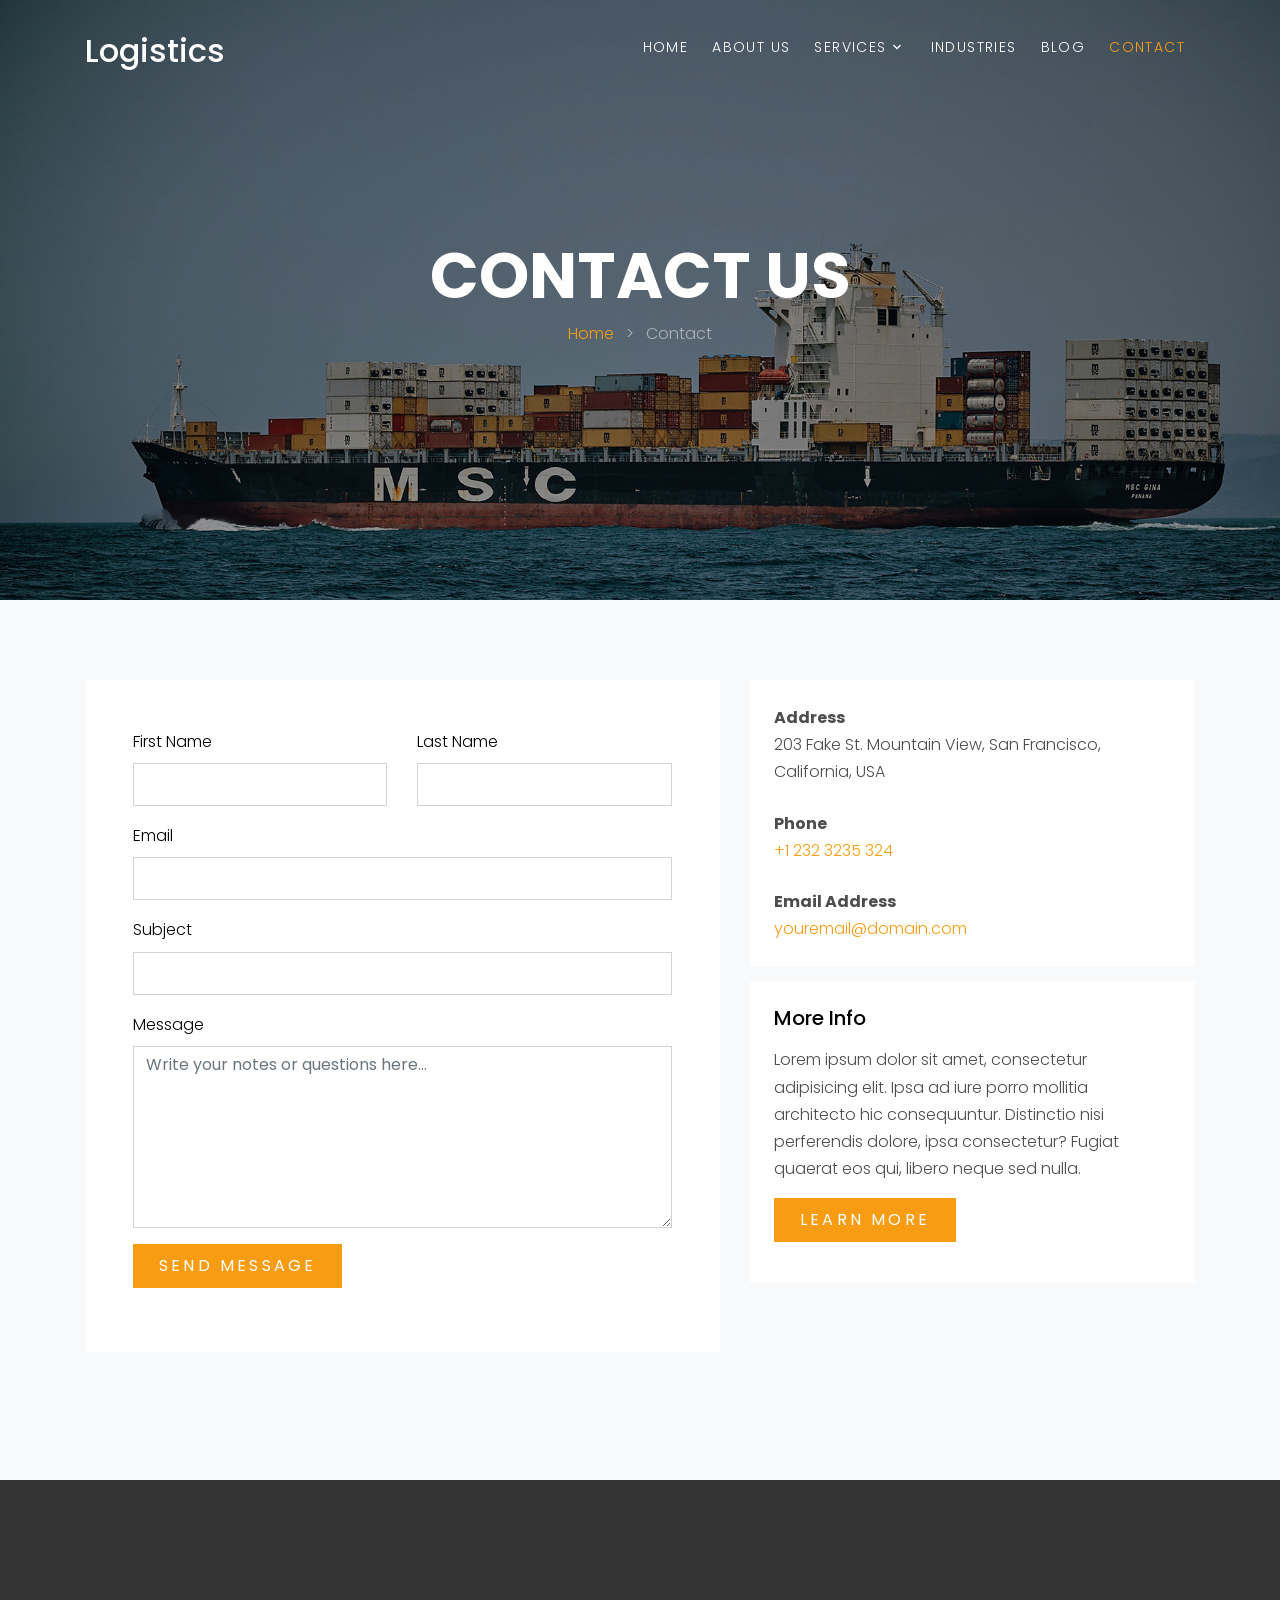
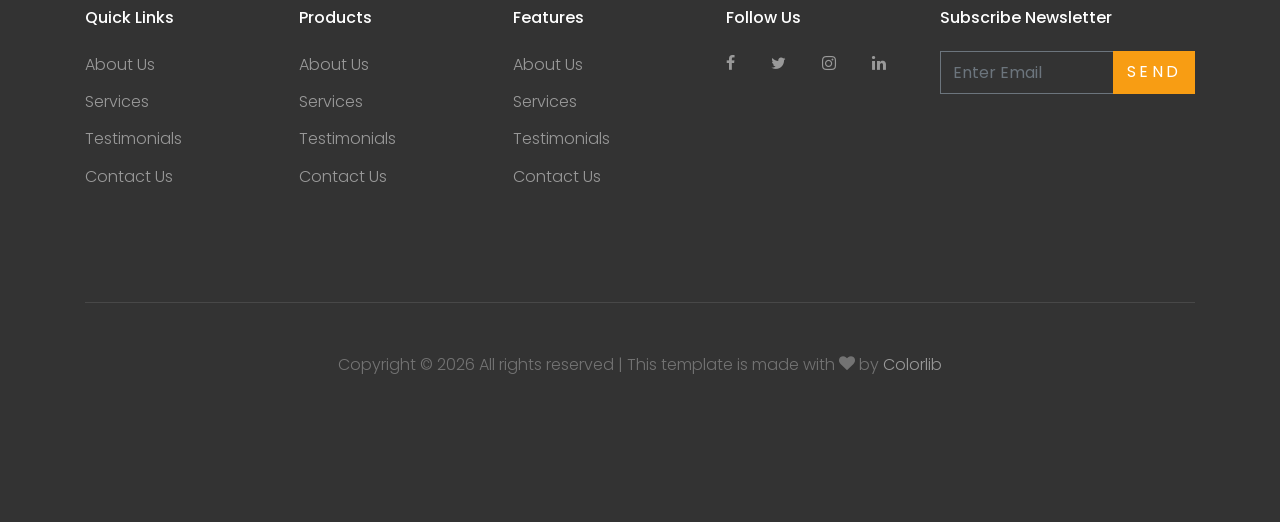
==== commit 93149a5e: "remove old video" ====
--- a/contact.html
+++ b/contact.html
@@ -1,32 +1,35 @@
 <!DOCTYPE html>
 <html lang="en">
-  <head>
-    <title>Logistics &mdash; Colorlib Website Template</title>
-    <meta charset="utf-8">
-    <meta name="viewport" content="width=device-width, initial-scale=1, shrink-to-fit=no">
-
-    <link rel="stylesheet" href="https://fonts.googleapis.com/css?family=Poppins:200,300,400,700,900|Display+Playfair:200,300,400,700"> 
-    <link rel="stylesheet" href="fonts/icomoon/style.css">
-
-    <link rel="stylesheet" href="css/bootstrap.min.css">
-    <link rel="stylesheet" href="css/magnific-popup.css">
-    <link rel="stylesheet" href="css/jquery-ui.css">
-    <link rel="stylesheet" href="css/owl.carousel.min.css">
-    <link rel="stylesheet" href="css/owl.theme.default.min.css">
-
-    <link rel="stylesheet" href="css/bootstrap-datepicker.css">
-
-    <link rel="stylesheet" href="fonts/flaticon/font/flaticon.css">
-
-
-
-    <link rel="stylesheet" href="css/aos.css">
-
-    <link rel="stylesheet" href="css/style.css">
-    
-  </head>
-  <body>
-  
+
+<head>
+  <title>Logistics &mdash; Colorlib Website Template</title>
+  <meta charset="utf-8">
+  <meta name="viewport" content="width=device-width, initial-scale=1, shrink-to-fit=no">
+
+  <link rel="stylesheet"
+    href="https://fonts.googleapis.com/css?family=Poppins:200,300,400,700,900|Display+Playfair:200,300,400,700">
+  <link rel="stylesheet" href="fonts/icomoon/style.css">
+
+  <link rel="stylesheet" href="css/bootstrap.min.css">
+  <link rel="stylesheet" href="css/magnific-popup.css">
+  <link rel="stylesheet" href="css/jquery-ui.css">
+  <link rel="stylesheet" href="css/owl.carousel.min.css">
+  <link rel="stylesheet" href="css/owl.theme.default.min.css">
+
+  <link rel="stylesheet" href="css/bootstrap-datepicker.css">
+
+  <link rel="stylesheet" href="fonts/flaticon/font/flaticon.css">
+
+
+
+  <link rel="stylesheet" href="css/aos.css">
+
+  <link rel="stylesheet" href="css/style.css">
+
+</head>
+
+<body>
+
   <div class="site-wrap">
 
     <div class="site-mobile-menu">
@@ -37,12 +40,12 @@
       </div>
       <div class="site-mobile-menu-body"></div>
     </div>
-    
+
     <header class="site-navbar py-3" role="banner">
 
       <div class="container">
         <div class="row align-items-center">
-          
+
           <div class="col-11 col-xl-2">
             <h1 class="mb-0"><a href="index.html" class="text-white h2 mb-0">Logistics</a></h1>
           </div>
@@ -70,175 +73,185 @@
           </div>
 
 
-          <div class="d-inline-block d-xl-none ml-md-0 mr-auto py-3" style="position: relative; top: 3px;"><a href="#" class="site-menu-toggle js-menu-toggle text-white"><span class="icon-menu h3"></span></a></div>
-
-          </div>
-
-        </div>
-      </div>
-      
-    </header>
-
-  
-
-    <div class="site-blocks-cover inner-page-cover overlay" style="background-image: url(images/hero_bg_1.jpg);" data-aos="fade" data-stellar-background-ratio="0.5">
-      <div class="container">
-        <div class="row align-items-center justify-content-center text-center">
-
-          <div class="col-md-8" data-aos="fade-up" data-aos-delay="400">
-            <h1 class="text-white font-weight-light text-uppercase font-weight-bold">Contact Us</h1>
-            <p class="breadcrumb-custom"><a href="index.html">Home</a> <span class="mx-2">&gt;</span> <span>Contact</span></p>
-          </div>
-        </div>
-      </div>
-    </div>  
-
-    
-    <div class="site-section bg-light">
-      <div class="container">
-        <div class="row">
-          <div class="col-md-7 mb-5">
-
-            
-
-            <form action="#" class="p-5 bg-white">
-             
-
-              <div class="row form-group">
-                <div class="col-md-6 mb-3 mb-md-0">
-                  <label class="text-black" for="fname">First Name</label>
-                  <input type="text" id="fname" class="form-control">
-                </div>
-                <div class="col-md-6">
-                  <label class="text-black" for="lname">Last Name</label>
-                  <input type="text" id="lname" class="form-control">
-                </div>
-              </div>
-
-              <div class="row form-group">
-                
-                <div class="col-md-12">
-                  <label class="text-black" for="email">Email</label> 
-                  <input type="email" id="email" class="form-control">
-                </div>
-              </div>
-
-              <div class="row form-group">
-                
-                <div class="col-md-12">
-                  <label class="text-black" for="subject">Subject</label> 
-                  <input type="subject" id="subject" class="form-control">
-                </div>
-              </div>
-
-              <div class="row form-group">
-                <div class="col-md-12">
-                  <label class="text-black" for="message">Message</label> 
-                  <textarea name="message" id="message" cols="30" rows="7" class="form-control" placeholder="Write your notes or questions here..."></textarea>
-                </div>
-              </div>
-
-              <div class="row form-group">
-                <div class="col-md-12">
-                  <input type="submit" value="Send Message" class="btn btn-primary py-2 px-4 text-white">
-                </div>
-              </div>
-
-  
-            </form>
-          </div>
-          <div class="col-md-5">
-            
-            <div class="p-4 mb-3 bg-white">
-              <p class="mb-0 font-weight-bold">Address</p>
-              <p class="mb-4">203 Fake St. Mountain View, San Francisco, California, USA</p>
-
-              <p class="mb-0 font-weight-bold">Phone</p>
-              <p class="mb-4"><a href="#">+1 232 3235 324</a></p>
-
-              <p class="mb-0 font-weight-bold">Email Address</p>
-              <p class="mb-0"><a href="#">youremail@domain.com</a></p>
-
-            </div>
-            
-            <div class="p-4 mb-3 bg-white">
-              <h3 class="h5 text-black mb-3">More Info</h3>
-              <p>Lorem ipsum dolor sit amet, consectetur adipisicing elit. Ipsa ad iure porro mollitia architecto hic consequuntur. Distinctio nisi perferendis dolore, ipsa consectetur? Fugiat quaerat eos qui, libero neque sed nulla.</p>
-              <p><a href="#" class="btn btn-primary px-4 py-2 text-white">Learn More</a></p>
-            </div>
-
-          </div>
-        </div>
-      </div>
-    </div>
-    
-    <footer class="site-footer">
-      <div class="container">
-        <div class="row">
-          <div class="col-md-9">
-            <div class="row">
-              <div class="col-md-3">
-                <h2 class="footer-heading mb-4">Quick Links</h2>
-                <ul class="list-unstyled">
-                  <li><a href="#">About Us</a></li>
-                  <li><a href="#">Services</a></li>
-                  <li><a href="#">Testimonials</a></li>
-                  <li><a href="#">Contact Us</a></li>
-                </ul>
-              </div>
-              <div class="col-md-3">
-                <h2 class="footer-heading mb-4">Products</h2>
-                <ul class="list-unstyled">
-                  <li><a href="#">About Us</a></li>
-                  <li><a href="#">Services</a></li>
-                  <li><a href="#">Testimonials</a></li>
-                  <li><a href="#">Contact Us</a></li>
-                </ul>
-              </div>
-              <div class="col-md-3">
-                <h2 class="footer-heading mb-4">Features</h2>
-                <ul class="list-unstyled">
-                  <li><a href="#">About Us</a></li>
-                  <li><a href="#">Services</a></li>
-                  <li><a href="#">Testimonials</a></li>
-                  <li><a href="#">Contact Us</a></li>
-                </ul>
-              </div>
-              <div class="col-md-3">
-                <h2 class="footer-heading mb-4">Follow Us</h2>
-                <a href="#" class="pl-0 pr-3"><span class="icon-facebook"></span></a>
-                <a href="#" class="pl-3 pr-3"><span class="icon-twitter"></span></a>
-                <a href="#" class="pl-3 pr-3"><span class="icon-instagram"></span></a>
-                <a href="#" class="pl-3 pr-3"><span class="icon-linkedin"></span></a>
-              </div>
-            </div>
-          </div>
-          <div class="col-md-3">
-            <h2 class="footer-heading mb-4">Subscribe Newsletter</h2>
-            <form action="#" method="post">
-              <div class="input-group mb-3">
-                <input type="text" class="form-control border-secondary text-white bg-transparent" placeholder="Enter Email" aria-label="Enter Email" aria-describedby="button-addon2">
-                <div class="input-group-append">
-                  <button class="btn btn-primary text-white" type="button" id="button-addon2">Send</button>
-                </div>
-              </div>
-            </form>
-          </div>
-        </div>
-        <div class="row pt-5 mt-5 text-center">
-          <div class="col-md-12">
-            <div class="border-top pt-5">
+          <div class="d-inline-block d-xl-none ml-md-0 mr-auto py-3" style="position: relative; top: 3px;"><a href="#"
+              class="site-menu-toggle js-menu-toggle text-white"><span class="icon-menu h3"></span></a></div>
+
+        </div>
+
+      </div>
+  </div>
+
+  </header>
+
+
+
+  <div class="site-blocks-cover inner-page-cover overlay" style="background-image: url(images/hero_bg_1.jpg);"
+    data-aos="fade" data-stellar-background-ratio="0.5">
+    <div class="container">
+      <div class="row align-items-center justify-content-center text-center">
+
+        <div class="col-md-8" data-aos="fade-up" data-aos-delay="400">
+          <h1 class="text-white font-weight-light text-uppercase font-weight-bold">Contact Us</h1>
+          <p class="breadcrumb-custom"><a href="index.html">Home</a> <span class="mx-2">&gt;</span> <span>Contact</span>
+          </p>
+        </div>
+      </div>
+    </div>
+  </div>
+
+
+  <div class="site-section bg-light">
+    <div class="container">
+      <div class="row">
+        <div class="col-md-7 mb-5">
+
+
+
+          <form action="#" class="p-5 bg-white">
+
+
+            <div class="row form-group">
+              <div class="col-md-6 mb-3 mb-md-0">
+                <label class="text-black" for="fname">First Name</label>
+                <input type="text" id="fname" class="form-control">
+              </div>
+              <div class="col-md-6">
+                <label class="text-black" for="lname">Last Name</label>
+                <input type="text" id="lname" class="form-control">
+              </div>
+            </div>
+
+            <div class="row form-group">
+
+              <div class="col-md-12">
+                <label class="text-black" for="email">Email</label>
+                <input type="email" id="email" class="form-control">
+              </div>
+            </div>
+
+            <div class="row form-group">
+
+              <div class="col-md-12">
+                <label class="text-black" for="subject">Subject</label>
+                <input type="subject" id="subject" class="form-control">
+              </div>
+            </div>
+
+            <div class="row form-group">
+              <div class="col-md-12">
+                <label class="text-black" for="message">Message</label>
+                <textarea name="message" id="message" cols="30" rows="7" class="form-control"
+                  placeholder="Write your notes or questions here..."></textarea>
+              </div>
+            </div>
+
+            <div class="row form-group">
+              <div class="col-md-12">
+                <input type="submit" value="Send Message" class="btn btn-primary py-2 px-4 text-white">
+              </div>
+            </div>
+
+
+          </form>
+        </div>
+        <div class="col-md-5">
+
+          <div class="p-4 mb-3 bg-white">
+            <p class="mb-0 font-weight-bold">Address</p>
+            <p class="mb-4">203 Fake St. Mountain View, San Francisco, California, USA</p>
+
+            <p class="mb-0 font-weight-bold">Phone</p>
+            <p class="mb-4"><a href="#">+1 232 3235 324</a></p>
+
+            <p class="mb-0 font-weight-bold">Email Address</p>
+            <p class="mb-0"><a href="#">youremail@domain.com</a></p>
+
+          </div>
+
+          <div class="p-4 mb-3 bg-white">
+            <h3 class="h5 text-black mb-3">More Info</h3>
+            <p>Lorem ipsum dolor sit amet, consectetur adipisicing elit. Ipsa ad iure porro mollitia architecto hic
+              consequuntur. Distinctio nisi perferendis dolore, ipsa consectetur? Fugiat quaerat eos qui, libero neque
+              sed nulla.</p>
+            <p><a href="#" class="btn btn-primary px-4 py-2 text-white">Learn More</a></p>
+          </div>
+
+        </div>
+      </div>
+    </div>
+  </div>
+
+  <footer class="site-footer">
+    <div class="container">
+      <div class="row">
+        <div class="col-md-9">
+          <div class="row">
+            <div class="col-md-3">
+              <h2 class="footer-heading mb-4">Quick Links</h2>
+              <ul class="list-unstyled">
+                <li><a href="#">About Us</a></li>
+                <li><a href="#">Services</a></li>
+                <li><a href="#">Testimonials</a></li>
+                <li><a href="#">Contact Us</a></li>
+              </ul>
+            </div>
+            <div class="col-md-3">
+              <h2 class="footer-heading mb-4">Products</h2>
+              <ul class="list-unstyled">
+                <li><a href="#">About Us</a></li>
+                <li><a href="#">Services</a></li>
+                <li><a href="#">Testimonials</a></li>
+                <li><a href="#">Contact Us</a></li>
+              </ul>
+            </div>
+            <div class="col-md-3">
+              <h2 class="footer-heading mb-4">Features</h2>
+              <ul class="list-unstyled">
+                <li><a href="#">About Us</a></li>
+                <li><a href="#">Services</a></li>
+                <li><a href="#">Testimonials</a></li>
+                <li><a href="#">Contact Us</a></li>
+              </ul>
+            </div>
+            <div class="col-md-3">
+              <h2 class="footer-heading mb-4">Follow Us</h2>
+              <a href="#" class="pl-0 pr-3"><span class="icon-facebook"></span></a>
+              <a href="#" class="pl-3 pr-3"><span class="icon-twitter"></span></a>
+              <a href="#" class="pl-3 pr-3"><span class="icon-instagram"></span></a>
+              <a href="#" class="pl-3 pr-3"><span class="icon-linkedin"></span></a>
+            </div>
+          </div>
+        </div>
+        <div class="col-md-3">
+          <h2 class="footer-heading mb-4">Subscribe Newsletter</h2>
+          <form action="#" method="post">
+            <div class="input-group mb-3">
+              <input type="text" class="form-control border-secondary text-white bg-transparent"
+                placeholder="Enter Email" aria-label="Enter Email" aria-describedby="button-addon2">
+              <div class="input-group-append">
+                <button class="btn btn-primary text-white" type="button" id="button-addon2">Send</button>
+              </div>
+            </div>
+          </form>
+        </div>
+      </div>
+      <div class="row pt-5 mt-5 text-center">
+        <div class="col-md-12">
+          <div class="border-top pt-5">
             <p>
-            <!-- Link back to Colorlib can't be removed. Template is licensed under CC BY 3.0. -->
-            Copyright &copy;<script>document.write(new Date().getFullYear());</script> All rights reserved | This template is made with <i class="icon-heart" aria-hidden="true"></i> by <a href="https://colorlib.com" target="_blank" >Colorlib</a>
-            <!-- Link back to Colorlib can't be removed. Template is licensed under CC BY 3.0. -->
+              <!-- Link back to Colorlib can't be removed. Template is licensed under CC BY 3.0. -->
+              Copyright &copy;
+              <script>document.write(new Date().getFullYear());</script> All rights reserved | This template is made
+              with <i class="icon-heart" aria-hidden="true"></i> by <a href="https://colorlib.com"
+                target="_blank">Colorlib</a>
+              <!-- Link back to Colorlib can't be removed. Template is licensed under CC BY 3.0. -->
             </p>
-            </div>
-          </div>
-          
-        </div>
-      </div>
-    </footer>
+          </div>
+        </div>
+
+      </div>
+    </div>
+  </footer>
   </div>
 
   <script src="js/jquery-3.3.1.min.js"></script>
@@ -254,6 +267,7 @@
   <script src="js/aos.js"></script>
 
   <script src="js/main.js"></script>
-    
-  </body>
+
+</body>
+
 </html>
--- a/css/style.css
+++ b/css/style.css
@@ -1384,3 +1384,14 @@
 .custom-pagination span {
   background: #e6e6e6;
   color: #000; }
+
+
+.footer-text {
+  font-size: 16px;
+  color: #ccc; /* Adjust color to match logo */
+  margin-top: 20px; /* Adjust spacing */
+  text-align: center;
+  max-width: 280px;
+  margin-left: 58px;
+  margin-right: auto;
+}
